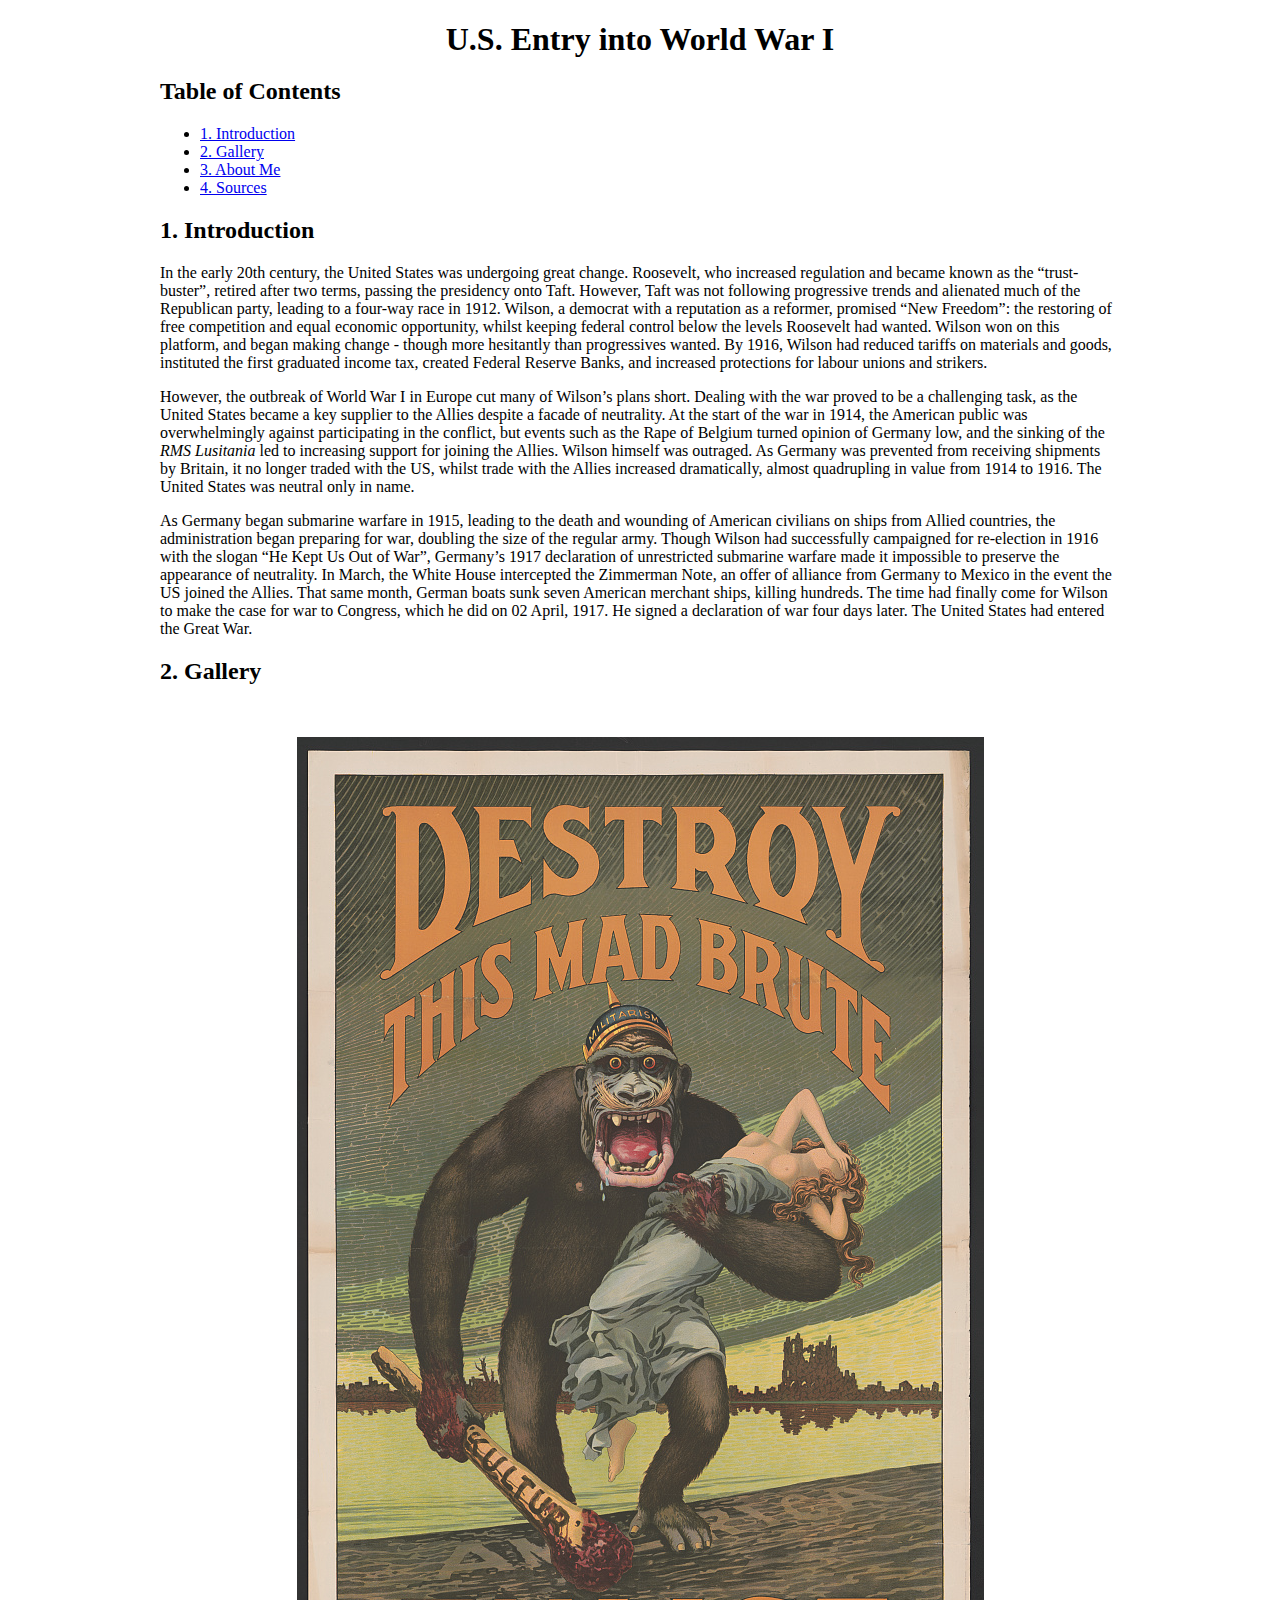
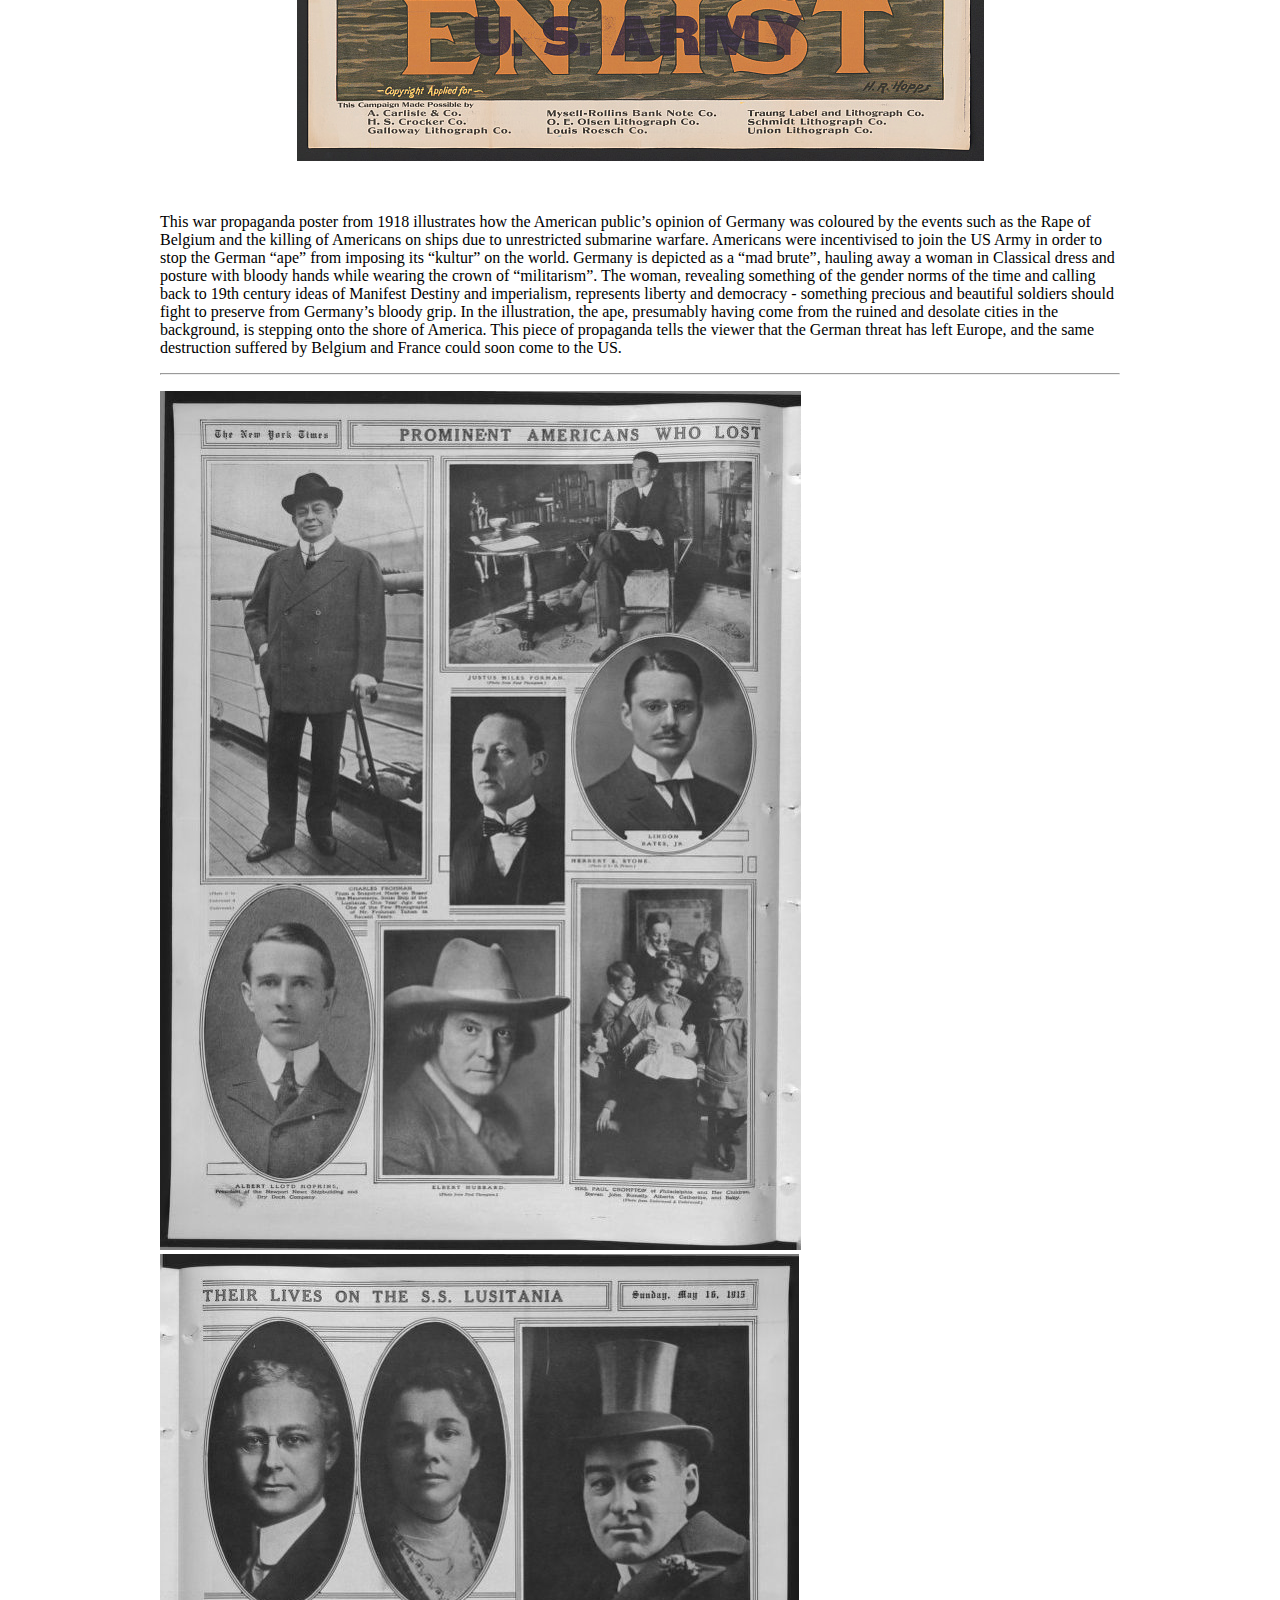
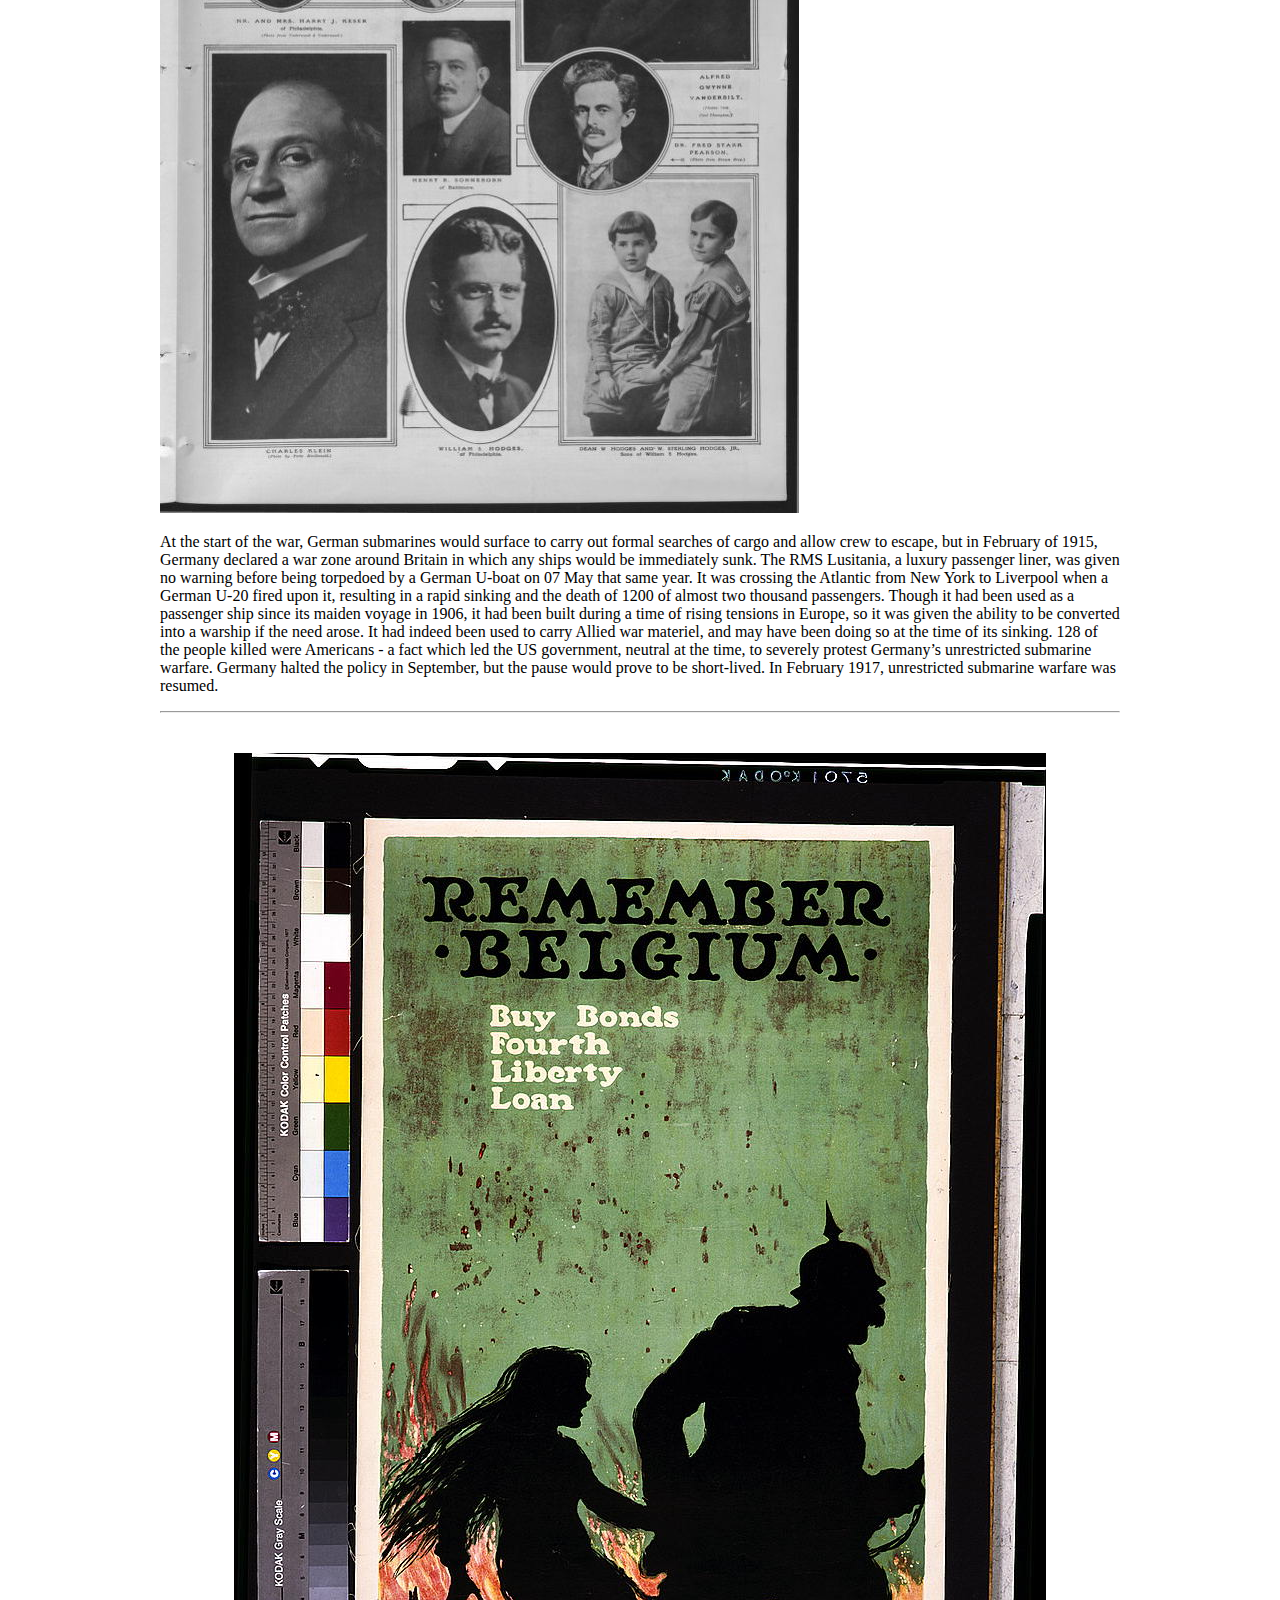
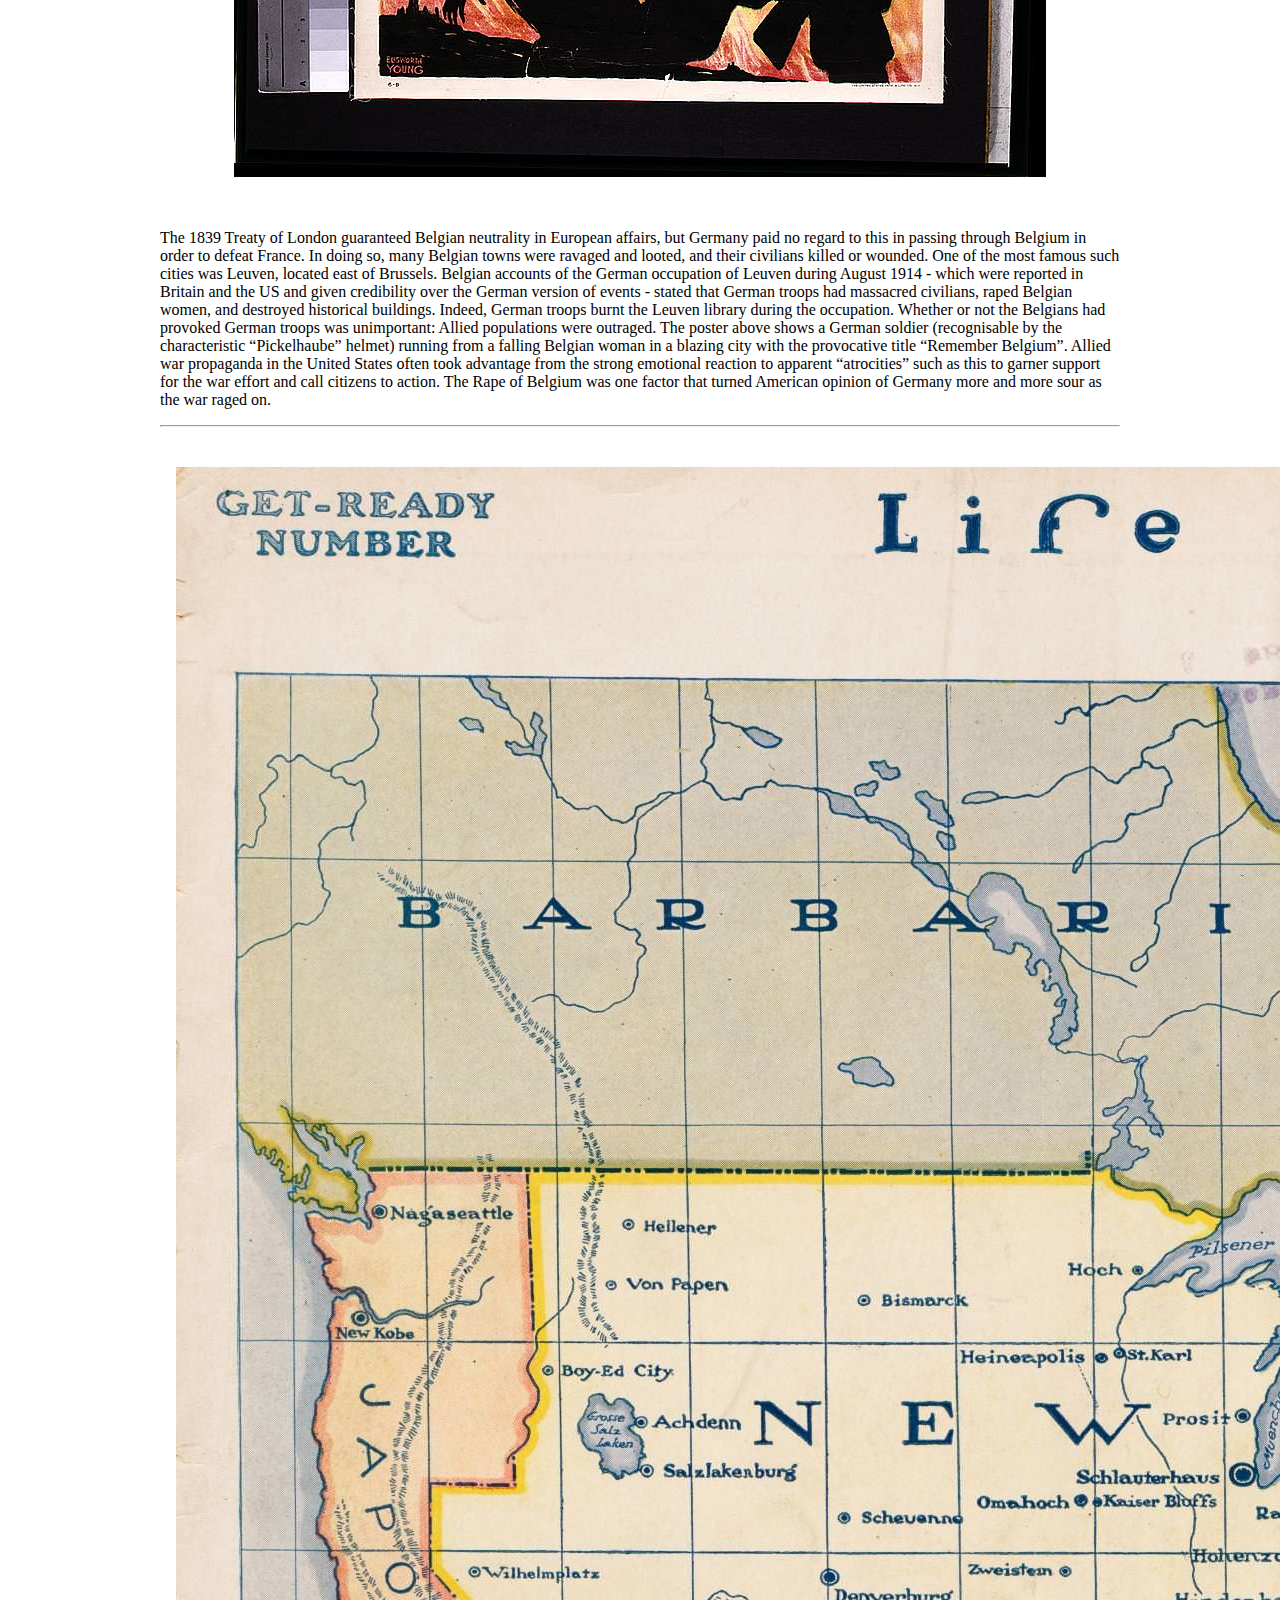
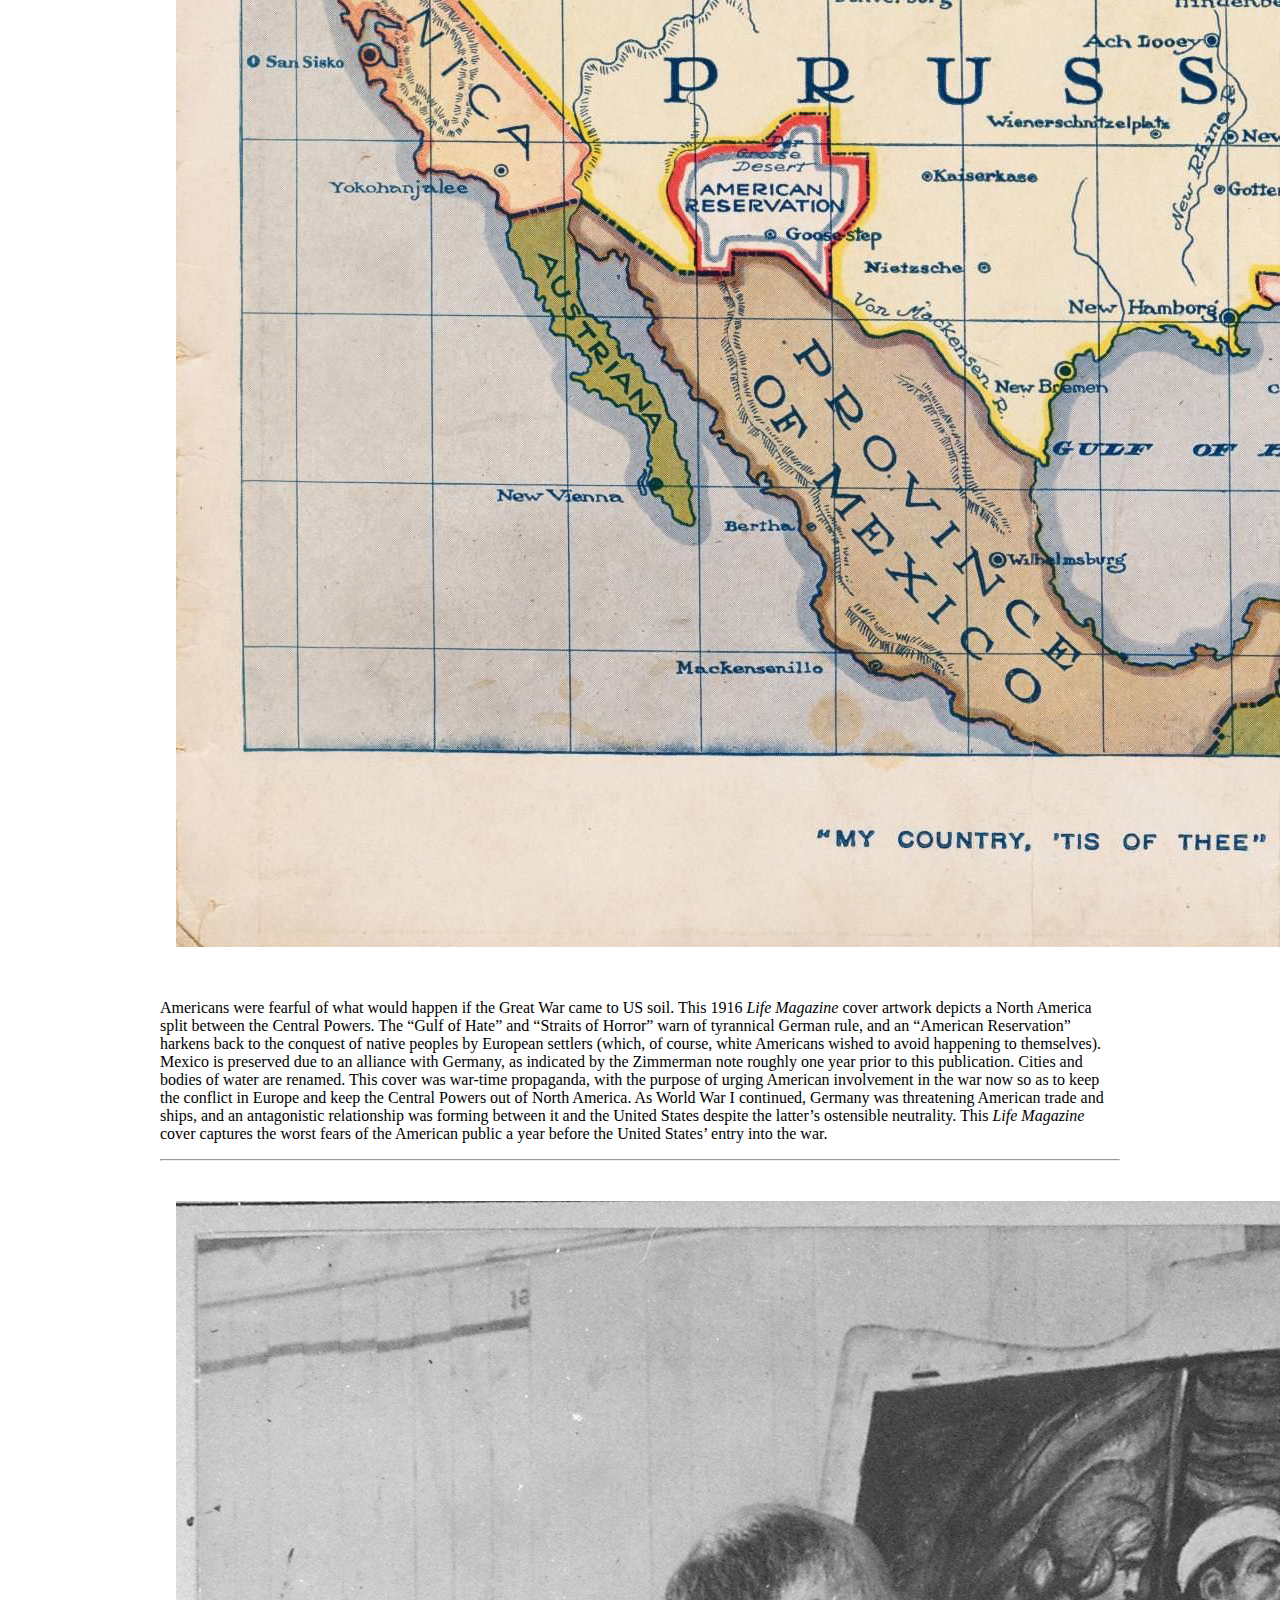
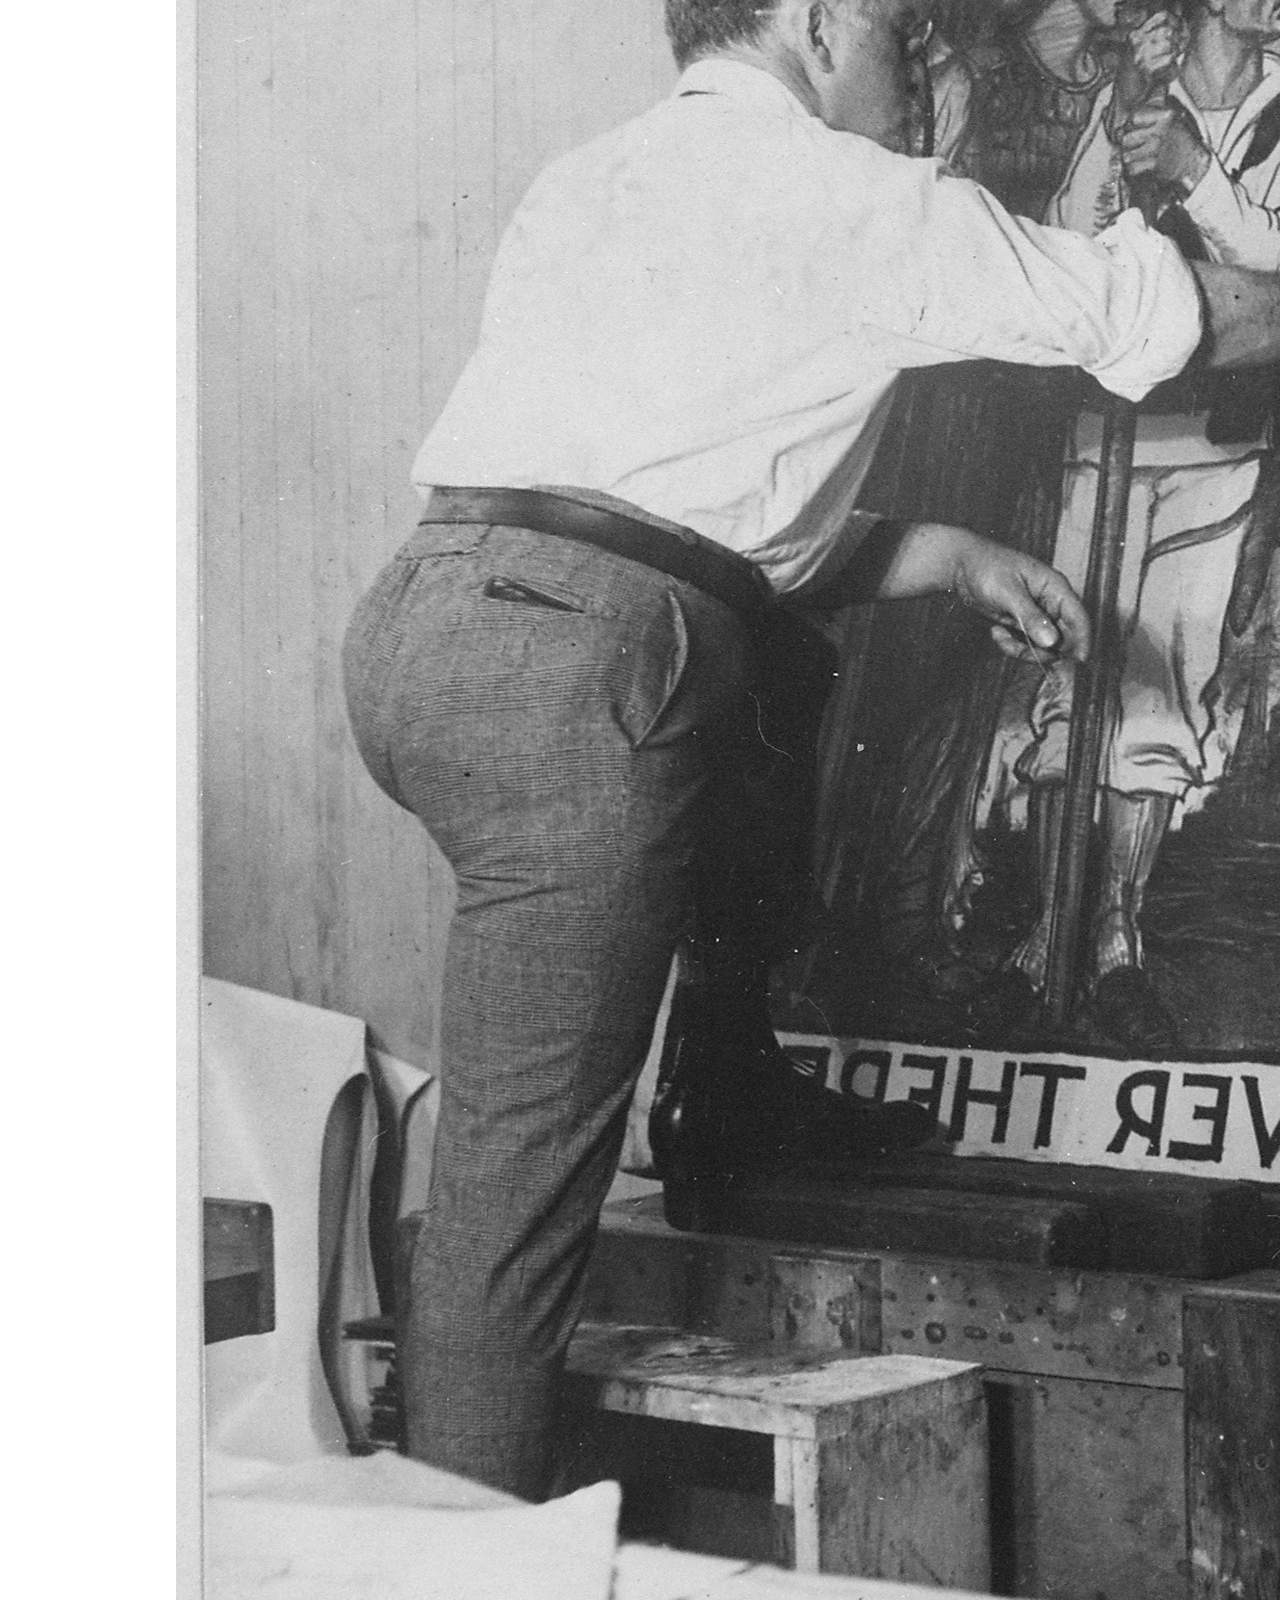
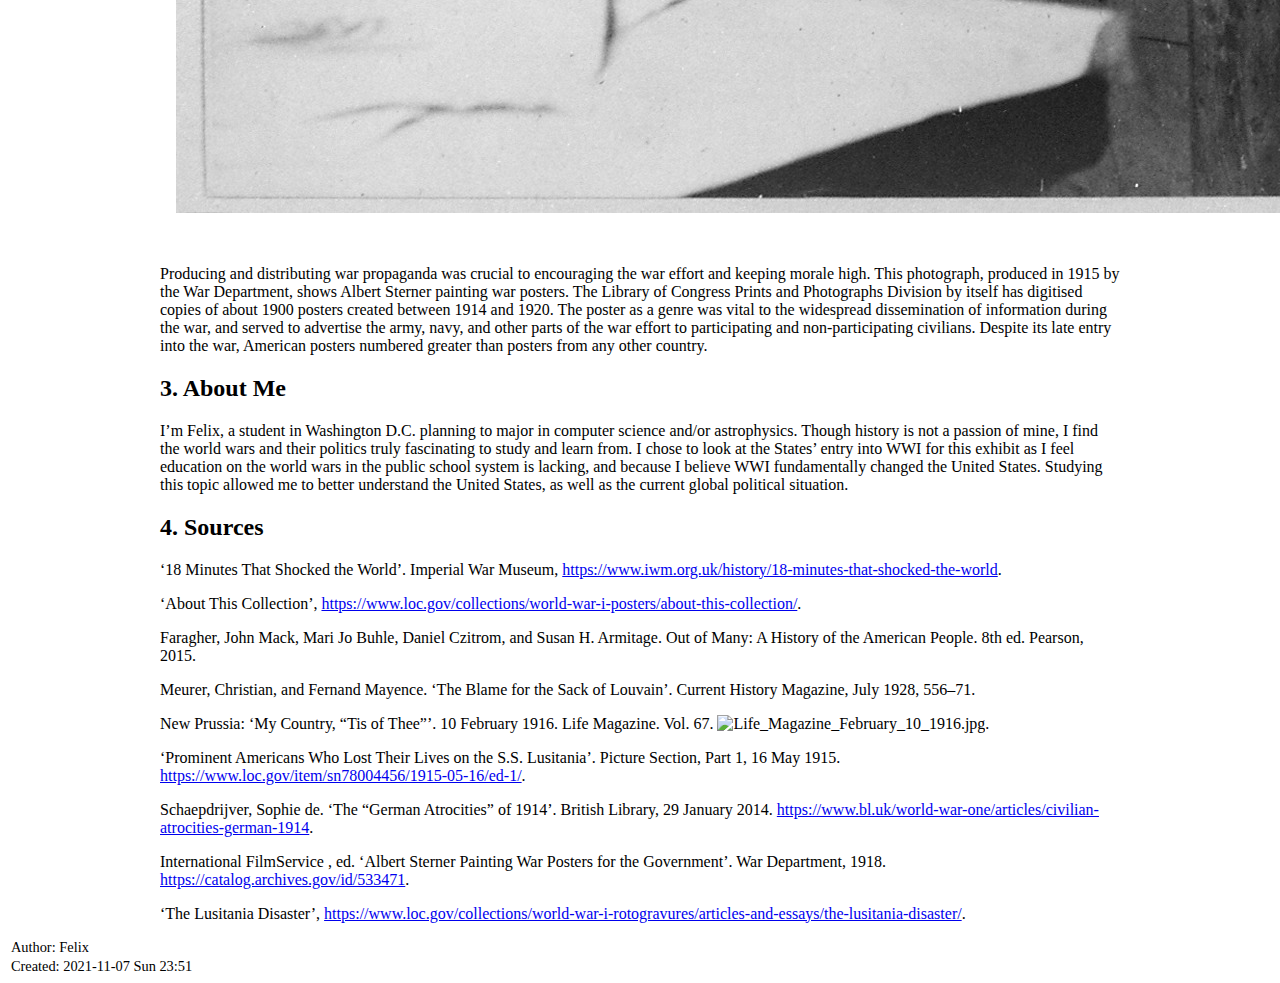
==== index.html @ b42f64ff "Add files via upload" ====
<?xml version="1.0" encoding="utf-8"?>
<!DOCTYPE html PUBLIC "-//W3C//DTD XHTML 1.0 Strict//EN"
"http://www.w3.org/TR/xhtml1/DTD/xhtml1-strict.dtd">
<html xmlns="http://www.w3.org/1999/xhtml" lang="en" xml:lang="en">
<head>
<!-- 2021-11-07 Sun 23:51 -->
<meta http-equiv="Content-Type" content="text/html;charset=utf-8" />
<meta name="viewport" content="width=device-width, initial-scale=1" />
<title>U.S. Entry into World War I</title>
<meta name="author" content="Felix" />
<meta name="generator" content="Org Mode" />
<style>
  #content { max-width: 60em; margin: auto; }
  .title  { text-align: center;
             margin-bottom: .2em; }
  .subtitle { text-align: center;
              font-size: medium;
              font-weight: bold;
              margin-top:0; }
  .todo   { font-family: monospace; color: red; }
  .done   { font-family: monospace; color: green; }
  .priority { font-family: monospace; color: orange; }
  .tag    { background-color: #eee; font-family: monospace;
            padding: 2px; font-size: 80%; font-weight: normal; }
  .timestamp { color: #bebebe; }
  .timestamp-kwd { color: #5f9ea0; }
  .org-right  { margin-left: auto; margin-right: 0px;  text-align: right; }
  .org-left   { margin-left: 0px;  margin-right: auto; text-align: left; }
  .org-center { margin-left: auto; margin-right: auto; text-align: center; }
  .underline { text-decoration: underline; }
  #postamble p, #preamble p { font-size: 90%; margin: .2em; }
  p.verse { margin-left: 3%; }
  pre {
    border: 1px solid #e6e6e6;
    border-radius: 3px;
    background-color: #f2f2f2;
    padding: 8pt;
    font-family: monospace;
    overflow: auto;
    margin: 1.2em;
  }
  pre.src {
    position: relative;
    overflow: auto;
  }
  pre.src:before {
    display: none;
    position: absolute;
    top: -8px;
    right: 12px;
    padding: 3px;
    color: #555;
    background-color: #f2f2f299;
  }
  pre.src:hover:before { display: inline; margin-top: 14px;}
  /* Languages per Org manual */
  pre.src-asymptote:before { content: 'Asymptote'; }
  pre.src-awk:before { content: 'Awk'; }
  pre.src-authinfo::before { content: 'Authinfo'; }
  pre.src-C:before { content: 'C'; }
  /* pre.src-C++ doesn't work in CSS */
  pre.src-clojure:before { content: 'Clojure'; }
  pre.src-css:before { content: 'CSS'; }
  pre.src-D:before { content: 'D'; }
  pre.src-ditaa:before { content: 'ditaa'; }
  pre.src-dot:before { content: 'Graphviz'; }
  pre.src-calc:before { content: 'Emacs Calc'; }
  pre.src-emacs-lisp:before { content: 'Emacs Lisp'; }
  pre.src-fortran:before { content: 'Fortran'; }
  pre.src-gnuplot:before { content: 'gnuplot'; }
  pre.src-haskell:before { content: 'Haskell'; }
  pre.src-hledger:before { content: 'hledger'; }
  pre.src-java:before { content: 'Java'; }
  pre.src-js:before { content: 'Javascript'; }
  pre.src-latex:before { content: 'LaTeX'; }
  pre.src-ledger:before { content: 'Ledger'; }
  pre.src-lisp:before { content: 'Lisp'; }
  pre.src-lilypond:before { content: 'Lilypond'; }
  pre.src-lua:before { content: 'Lua'; }
  pre.src-matlab:before { content: 'MATLAB'; }
  pre.src-mscgen:before { content: 'Mscgen'; }
  pre.src-ocaml:before { content: 'Objective Caml'; }
  pre.src-octave:before { content: 'Octave'; }
  pre.src-org:before { content: 'Org mode'; }
  pre.src-oz:before { content: 'OZ'; }
  pre.src-plantuml:before { content: 'Plantuml'; }
  pre.src-processing:before { content: 'Processing.js'; }
  pre.src-python:before { content: 'Python'; }
  pre.src-R:before { content: 'R'; }
  pre.src-ruby:before { content: 'Ruby'; }
  pre.src-sass:before { content: 'Sass'; }
  pre.src-scheme:before { content: 'Scheme'; }
  pre.src-screen:before { content: 'Gnu Screen'; }
  pre.src-sed:before { content: 'Sed'; }
  pre.src-sh:before { content: 'shell'; }
  pre.src-sql:before { content: 'SQL'; }
  pre.src-sqlite:before { content: 'SQLite'; }
  /* additional languages in org.el's org-babel-load-languages alist */
  pre.src-forth:before { content: 'Forth'; }
  pre.src-io:before { content: 'IO'; }
  pre.src-J:before { content: 'J'; }
  pre.src-makefile:before { content: 'Makefile'; }
  pre.src-maxima:before { content: 'Maxima'; }
  pre.src-perl:before { content: 'Perl'; }
  pre.src-picolisp:before { content: 'Pico Lisp'; }
  pre.src-scala:before { content: 'Scala'; }
  pre.src-shell:before { content: 'Shell Script'; }
  pre.src-ebnf2ps:before { content: 'ebfn2ps'; }
  /* additional language identifiers per "defun org-babel-execute"
       in ob-*.el */
  pre.src-cpp:before  { content: 'C++'; }
  pre.src-abc:before  { content: 'ABC'; }
  pre.src-coq:before  { content: 'Coq'; }
  pre.src-groovy:before  { content: 'Groovy'; }
  /* additional language identifiers from org-babel-shell-names in
     ob-shell.el: ob-shell is the only babel language using a lambda to put
     the execution function name together. */
  pre.src-bash:before  { content: 'bash'; }
  pre.src-csh:before  { content: 'csh'; }
  pre.src-ash:before  { content: 'ash'; }
  pre.src-dash:before  { content: 'dash'; }
  pre.src-ksh:before  { content: 'ksh'; }
  pre.src-mksh:before  { content: 'mksh'; }
  pre.src-posh:before  { content: 'posh'; }
  /* Additional Emacs modes also supported by the LaTeX listings package */
  pre.src-ada:before { content: 'Ada'; }
  pre.src-asm:before { content: 'Assembler'; }
  pre.src-caml:before { content: 'Caml'; }
  pre.src-delphi:before { content: 'Delphi'; }
  pre.src-html:before { content: 'HTML'; }
  pre.src-idl:before { content: 'IDL'; }
  pre.src-mercury:before { content: 'Mercury'; }
  pre.src-metapost:before { content: 'MetaPost'; }
  pre.src-modula-2:before { content: 'Modula-2'; }
  pre.src-pascal:before { content: 'Pascal'; }
  pre.src-ps:before { content: 'PostScript'; }
  pre.src-prolog:before { content: 'Prolog'; }
  pre.src-simula:before { content: 'Simula'; }
  pre.src-tcl:before { content: 'tcl'; }
  pre.src-tex:before { content: 'TeX'; }
  pre.src-plain-tex:before { content: 'Plain TeX'; }
  pre.src-verilog:before { content: 'Verilog'; }
  pre.src-vhdl:before { content: 'VHDL'; }
  pre.src-xml:before { content: 'XML'; }
  pre.src-nxml:before { content: 'XML'; }
  /* add a generic configuration mode; LaTeX export needs an additional
     (add-to-list 'org-latex-listings-langs '(conf " ")) in .emacs */
  pre.src-conf:before { content: 'Configuration File'; }

  table { border-collapse:collapse; }
  caption.t-above { caption-side: top; }
  caption.t-bottom { caption-side: bottom; }
  td, th { vertical-align:top;  }
  th.org-right  { text-align: center;  }
  th.org-left   { text-align: center;   }
  th.org-center { text-align: center; }
  td.org-right  { text-align: right;  }
  td.org-left   { text-align: left;   }
  td.org-center { text-align: center; }
  dt { font-weight: bold; }
  .footpara { display: inline; }
  .footdef  { margin-bottom: 1em; }
  .figure { padding: 1em; }
  .figure p { text-align: center; }
  .equation-container {
    display: table;
    text-align: center;
    width: 100%;
  }
  .equation {
    vertical-align: middle;
  }
  .equation-label {
    display: table-cell;
    text-align: right;
    vertical-align: middle;
  }
  .inlinetask {
    padding: 10px;
    border: 2px solid gray;
    margin: 10px;
    background: #ffffcc;
  }
  #org-div-home-and-up
   { text-align: right; font-size: 70%; white-space: nowrap; }
  textarea { overflow-x: auto; }
  .linenr { font-size: smaller }
  .code-highlighted { background-color: #ffff00; }
  .org-info-js_info-navigation { border-style: none; }
  #org-info-js_console-label
    { font-size: 10px; font-weight: bold; white-space: nowrap; }
  .org-info-js_search-highlight
    { background-color: #ffff00; color: #000000; font-weight: bold; }
  .org-svg { width: 90%; }
</style>
<link rel="stylesheet" type="text/css" href="https://fniessen.github.io/org-html-themes/src/readtheorg_theme/css/htmlize.css"/>
<link rel="stylesheet" type="text/css" href="https://fniessen.github.io/org-html-themes/src/readtheorg_theme/css/readtheorg.css"/>
<script src="https://ajax.googleapis.com/ajax/libs/jquery/2.1.3/jquery.min.js"></script>
<script src="https://maxcdn.bootstrapcdn.com/bootstrap/3.3.4/js/bootstrap.min.js"></script>
<script type="text/javascript" src="https://fniessen.github.io/org-html-themes/src/lib/js/jquery.stickytableheaders.min.js"></script>
<script type="text/javascript" src="https://fniessen.github.io/org-html-themes/src/readtheorg_theme/js/readtheorg.js"></script>
</head>
<body>
<div id="content" class="content">
<h1 class="title">U.S. Entry into World War I</h1>
<div id="table-of-contents" role="doc-toc">
<h2>Table of Contents</h2>
<div id="text-table-of-contents" role="doc-toc">
<ul>
<li><a href="#org2cdd98e">1. Introduction</a></li>
<li><a href="#orgb3d3ad8">2. Gallery</a></li>
<li><a href="#orgbcc1f6b">3. About Me</a></li>
<li><a href="#orga818cfb">4. Sources</a></li>
</ul>
</div>
</div>

<div id="outline-container-org2cdd98e" class="outline-2">
<h2 id="org2cdd98e"><span class="section-number-2">1.</span> Introduction</h2>
<div class="outline-text-2" id="text-1">
<p>
In the early 20th century, the United States was undergoing great change. Roosevelt, who increased regulation and became known as the &ldquo;trust-buster&rdquo;, retired after two terms, passing the presidency onto Taft. However, Taft was not following progressive trends and alienated much of the Republican party, leading to a four-way race in 1912. Wilson, a democrat with a reputation as a reformer, promised &ldquo;New Freedom&rdquo;: the restoring of free competition and equal economic opportunity, whilst keeping federal control below the levels Roosevelt had wanted. Wilson won on this platform, and began making change - though more hesitantly than progressives wanted. By 1916, Wilson had reduced tariffs on materials and goods, instituted the first graduated income tax, created Federal Reserve Banks, and increased protections for labour unions and strikers.
</p>

<p>
However, the outbreak of World War I in Europe cut many of Wilson&rsquo;s plans short. Dealing with the war proved to be a challenging task, as the United States became a key supplier to the Allies despite a facade of neutrality. At the start of the war in 1914, the American public was overwhelmingly against participating in the conflict, but events such as the Rape of Belgium turned opinion of Germany low, and the sinking of the <i>RMS Lusitania</i> led to increasing support for joining the Allies. Wilson himself was outraged. As Germany was prevented from receiving shipments by Britain, it no longer traded with the US, whilst trade with the Allies increased dramatically, almost quadrupling in value from 1914 to 1916. The United States was neutral only in name.
</p>

<p>
As Germany began submarine warfare in 1915, leading to the death and wounding of American civilians on ships from Allied countries, the administration began preparing for war, doubling the size of the regular army. Though Wilson had successfully campaigned for re-election in 1916 with the slogan &ldquo;He Kept Us Out of War&rdquo;, Germany&rsquo;s 1917 declaration of unrestricted submarine warfare made it impossible to preserve the appearance of neutrality. In March, the White House intercepted the Zimmerman Note, an offer of alliance from Germany to Mexico in the event the US joined the Allies. That same month, German boats sunk seven American merchant ships, killing hundreds. The time had finally come for Wilson to make the case for war to Congress, which he did on 02 April, 1917. He signed a declaration of war four days later. The United States had entered the Great War.
</p>
</div>
</div>

<div id="outline-container-orgb3d3ad8" class="outline-2">
<h2 id="orgb3d3ad8"><span class="section-number-2">2.</span> Gallery</h2>
<div class="outline-text-2" id="text-2">

<div id="org552b05c" class="figure">
<p><img src="./images/destroyBrute.jpg" alt="destroyBrute.jpg" />
</p>
</div>

<p>
This war propaganda poster from 1918 illustrates how the American public&rsquo;s opinion of Germany was coloured by the events such as the Rape of Belgium and the killing of Americans on ships due to unrestricted submarine warfare. Americans were incentivised to join the US Army in order to stop the German &ldquo;ape&rdquo; from imposing its &ldquo;kultur&rdquo; on the world. Germany is depicted as a &ldquo;mad brute&rdquo;, hauling away a woman in Classical dress and posture with bloody hands while wearing the crown of &ldquo;militarism&rdquo;. The woman, revealing something of the gender norms of the time and calling back to 19th century ideas of Manifest Destiny and imperialism, represents liberty and democracy - something precious and beautiful soldiers should fight to preserve from Germany&rsquo;s bloody grip. In the illustration, the ape, presumably having come from the ruined and desolate cities in the background, is stepping onto the shore of America. This piece of propaganda tells the viewer that the German threat has left Europe, and the same destruction suffered by Belgium and France could soon come to the US.
</p>

<hr />

<p>
<img src="./images/prominentAmericansWhoLost.jpg" alt="prominentAmericansWhoLost.jpg" /><img src="./images/pTheirLivesOnLusitania.jpg" alt="pTheirLivesOnLusitania.jpg" />
</p>

<p>
At the start of the war, German submarines would surface to carry out formal searches of cargo and allow crew to escape, but in February of 1915, Germany declared a war zone around Britain in which any ships would be immediately sunk. The RMS Lusitania, a luxury passenger liner, was given no warning before being torpedoed by a German U-boat on 07 May that same year. It was crossing the Atlantic from New York to Liverpool when a German U-20 fired upon it, resulting in a rapid sinking and the death of 1200 of almost two thousand passengers. Though it had been used as a passenger ship since its maiden voyage in 1906, it had been built during a time of rising tensions in Europe, so it was given the ability to be converted into a warship if the need arose. It had indeed been used to carry Allied war materiel, and may have been doing so at the time of its sinking.
128 of the people killed were Americans - a fact which led the US government, neutral at the time, to severely protest Germany&rsquo;s unrestricted submarine warfare. Germany halted the policy in September, but the pause would prove to be short-lived. In February 1917, unrestricted submarine warfare was resumed.
</p>

<hr />


<div id="org928dc04" class="figure">
<p><img src="./images/rememberBelgium.jpg" alt="rememberBelgium.jpg" />
</p>
</div>

<p>
The 1839 Treaty of London guaranteed Belgian neutrality in European affairs, but Germany paid no regard to this in passing through Belgium in order to defeat France. In doing so, many Belgian towns were ravaged and looted, and their civilians killed or wounded. One of the most famous such cities was Leuven, located east of Brussels. Belgian accounts of the German occupation of Leuven during August 1914 - which were reported in Britain and the US and given credibility over the German version of events - stated that German troops had massacred civilians, raped Belgian women, and destroyed historical buildings. Indeed, German troops burnt the Leuven library during the occupation.
Whether or not the Belgians had provoked German troops was unimportant: Allied populations were outraged. The poster above shows a German soldier (recognisable by the characteristic &ldquo;Pickelhaube&rdquo; helmet) running from a falling Belgian woman in a blazing city with the provocative title &ldquo;Remember Belgium&rdquo;. Allied war propaganda in the United States often took advantage from the strong emotional reaction to apparent &ldquo;atrocities&rdquo; such as this to garner support for the war effort and call citizens to action. The Rape of Belgium was one factor that turned American opinion of Germany more and more sour as the war raged on.
</p>

<hr />


<div id="orge1a1c8f" class="figure">
<p><img src="./images/lifePrussia.jpg" alt="lifePrussia.jpg" />
</p>
</div>

<p>
Americans were fearful of what would happen if the Great War came to US soil. This 1916 <i>Life Magazine</i> cover artwork depicts a North America split between the Central Powers. The &ldquo;Gulf of Hate&rdquo; and &ldquo;Straits of Horror&rdquo; warn of tyrannical German rule, and an &ldquo;American Reservation&rdquo; harkens back to the conquest of native peoples by European settlers (which, of course, white Americans wished to avoid happening to themselves). Mexico is preserved due to an alliance with Germany, as indicated by the Zimmerman note roughly one year prior to this publication. Cities and bodies of water are renamed.
This cover was war-time propaganda, with the purpose of urging American involvement in the war now so as to keep the conflict in Europe and keep the Central Powers out of North America. As World War I continued, Germany was threatening American trade and ships, and an antagonistic relationship was forming between it and the United States despite the latter&rsquo;s ostensible neutrality. This <i>Life Magazine</i> cover captures the worst fears of the American public a year before the United States&rsquo; entry into the war.
</p>

<hr />


<div id="org75e74be" class="figure">
<p><img src="./images/paintingPosters.jpg" alt="paintingPosters.jpg" />
</p>
</div>

<p>
Producing and distributing war propaganda was crucial to encouraging the war effort and keeping morale high. This photograph, produced in 1915 by the War Department, shows Albert Sterner painting war posters. The Library of Congress Prints and Photographs Division by itself has digitised copies of about 1900 posters created between 1914 and 1920. The poster as a genre was vital to the widespread dissemination of information during the war, and served to advertise the army, navy, and other parts of the war effort to participating and non-participating civilians. Despite its late entry into the war, American posters numbered greater than posters from any other country.
</p>
</div>
</div>

<div id="outline-container-orgbcc1f6b" class="outline-2">
<h2 id="orgbcc1f6b"><span class="section-number-2">3.</span> About Me</h2>
<div class="outline-text-2" id="text-3">
<p>
I&rsquo;m Felix, a student in Washington D.C. planning to major in computer science and/or astrophysics. Though history is not a passion of mine, I find the world wars and their politics truly fascinating to study and learn from. I chose to look at the States&rsquo; entry into WWI for this exhibit as I feel education on the world wars in the public school system is lacking, and because I believe WWI fundamentally changed the United States. Studying this topic allowed me to better understand the United States, as well as the current global political situation.
</p>
</div>
</div>

<div id="outline-container-orga818cfb" class="outline-2">
<h2 id="orga818cfb"><span class="section-number-2">4.</span> Sources</h2>
<div class="outline-text-2" id="text-4">
<p>
‘18 Minutes That Shocked the World’. Imperial War Museum, <a href="https://www.iwm.org.uk/history/18-minutes-that-shocked-the-world">https://www.iwm.org.uk/history/18-minutes-that-shocked-the-world</a>.
</p>

<p>
‘About This Collection’, <a href="https://www.loc.gov/collections/world-war-i-posters/about-this-collection/">https://www.loc.gov/collections/world-war-i-posters/about-this-collection/</a>.
</p>

<p>
Faragher, John Mack, Mari Jo Buhle, Daniel Czitrom, and Susan H. Armitage. Out of Many: A History of the American People. 8th ed. Pearson, 2015.
</p>

<p>
Meurer, Christian, and Fernand Mayence. ‘The Blame for the Sack of Louvain’. Current History Magazine, July 1928, 556–71.
</p>

<p>
New Prussia: ‘My Country, “Tis of Thee”’. 10 February 1916. Life Magazine. Vol. 67. <img src="https://upload.wikimedia.org/wikipedia/commons/5/5c/Life_Magazine_February_10_1916.jpg" alt="Life_Magazine_February_10_1916.jpg" />.
</p>

<p>
‘Prominent Americans Who Lost Their Lives on the S.S. Lusitania’. Picture Section, Part 1, 16 May 1915. <a href="https://www.loc.gov/item/sn78004456/1915-05-16/ed-1/">https://www.loc.gov/item/sn78004456/1915-05-16/ed-1/</a>.
</p>

<p>
Schaepdrijver, Sophie de. ‘The “German Atrocities” of 1914’. British Library, 29 January 2014. <a href="https://www.bl.uk/world-war-one/articles/civilian-atrocities-german-1914">https://www.bl.uk/world-war-one/articles/civilian-atrocities-german-1914</a>.
</p>

<p>
International FilmService , ed. ‘Albert Sterner Painting War Posters for the Government’. War Department, 1918. <a href="https://catalog.archives.gov/id/533471">https://catalog.archives.gov/id/533471</a>.
</p>

<p>
‘The Lusitania Disaster’, <a href="https://www.loc.gov/collections/world-war-i-rotogravures/articles-and-essays/the-lusitania-disaster/">https://www.loc.gov/collections/world-war-i-rotogravures/articles-and-essays/the-lusitania-disaster/</a>.
</p>
</div>
</div>
</div>
<div id="postamble" class="status">
<p class="author">Author: Felix</p>
<p class="date">Created: 2021-11-07 Sun 23:51</p>
</div>
</body>
</html>
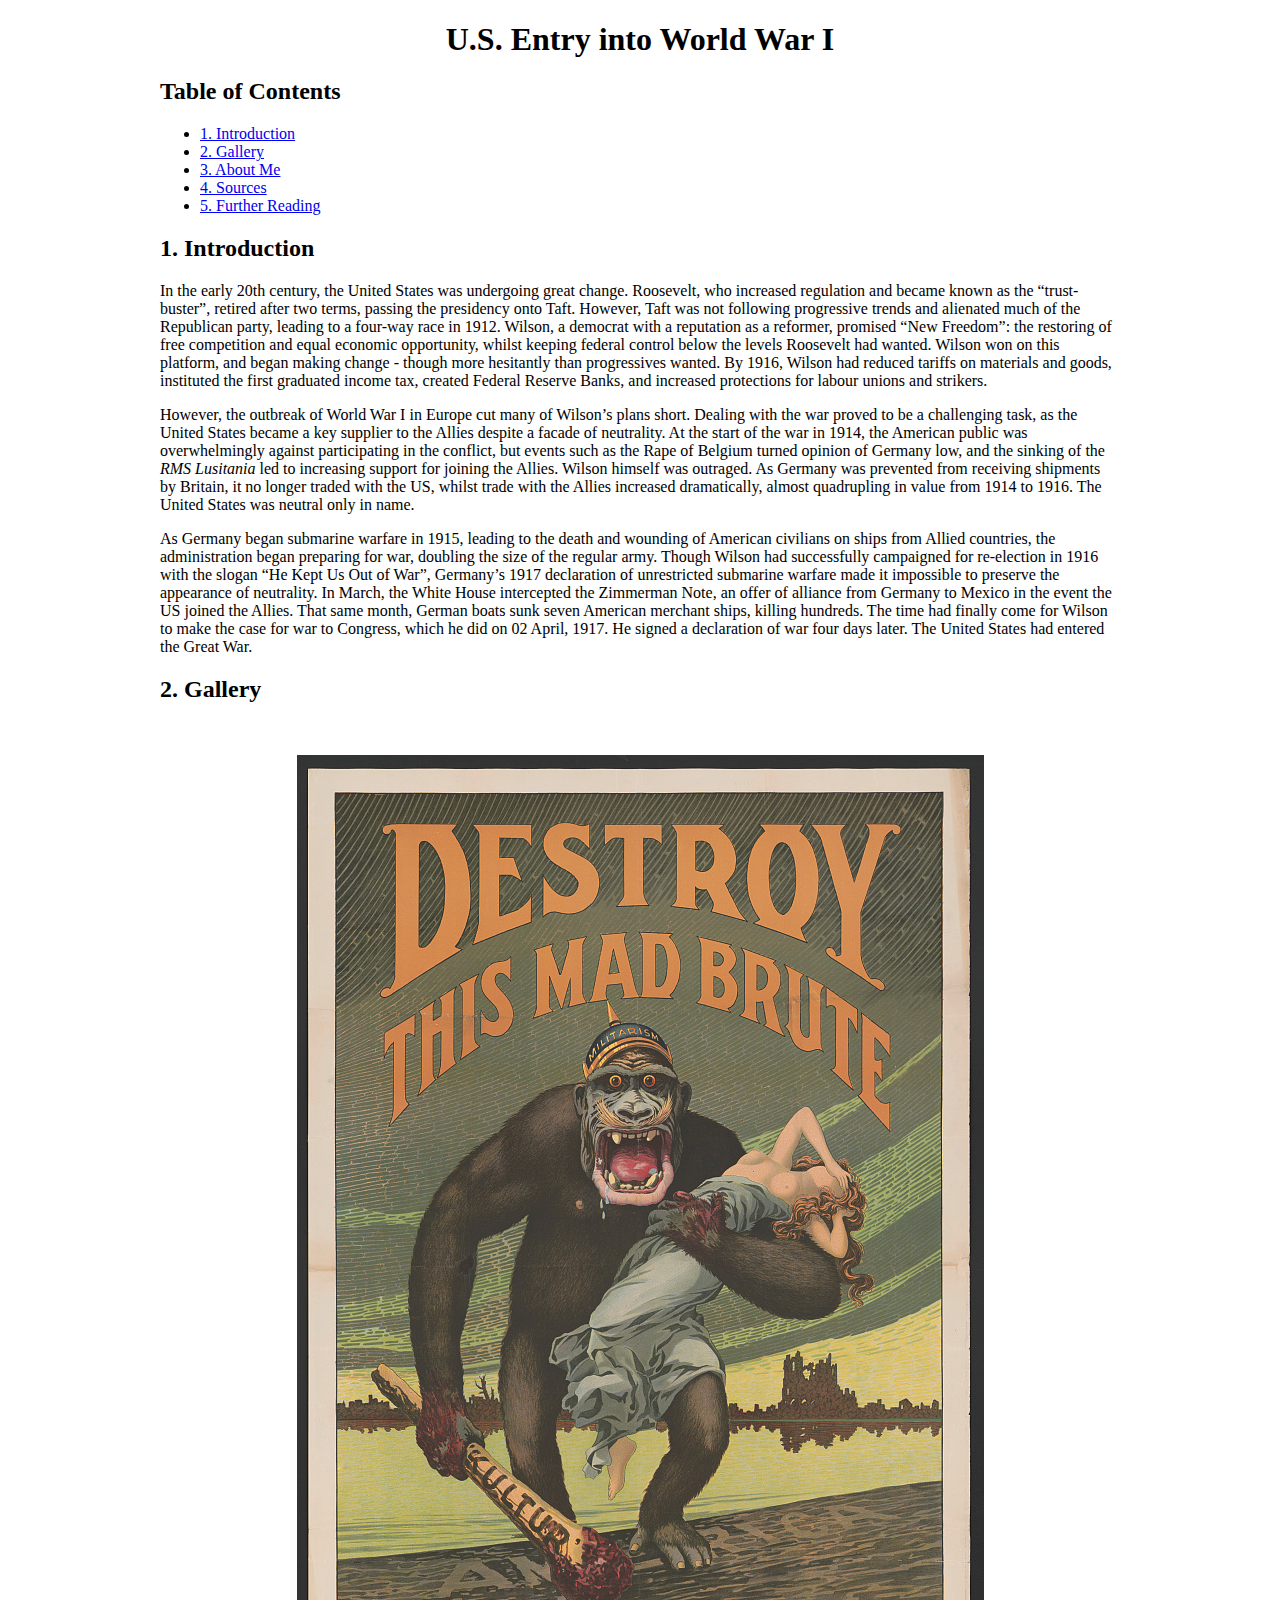
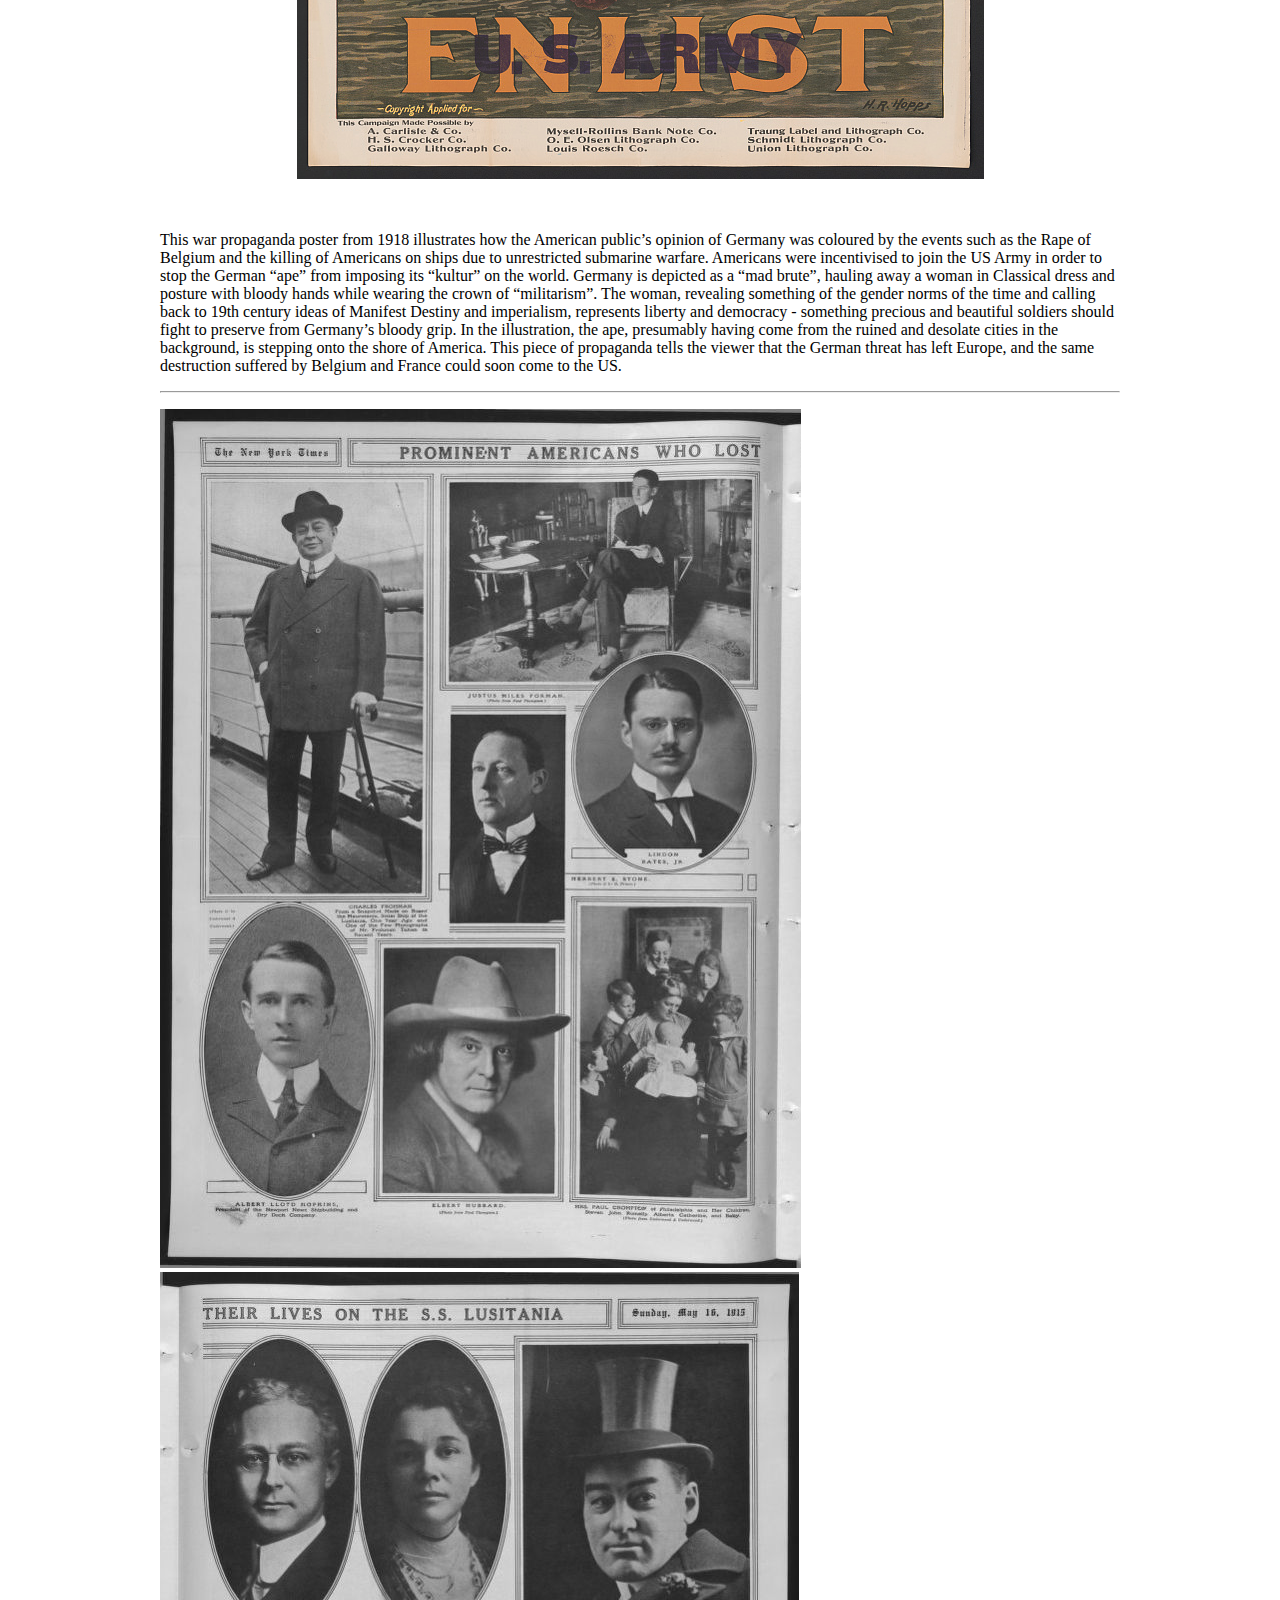
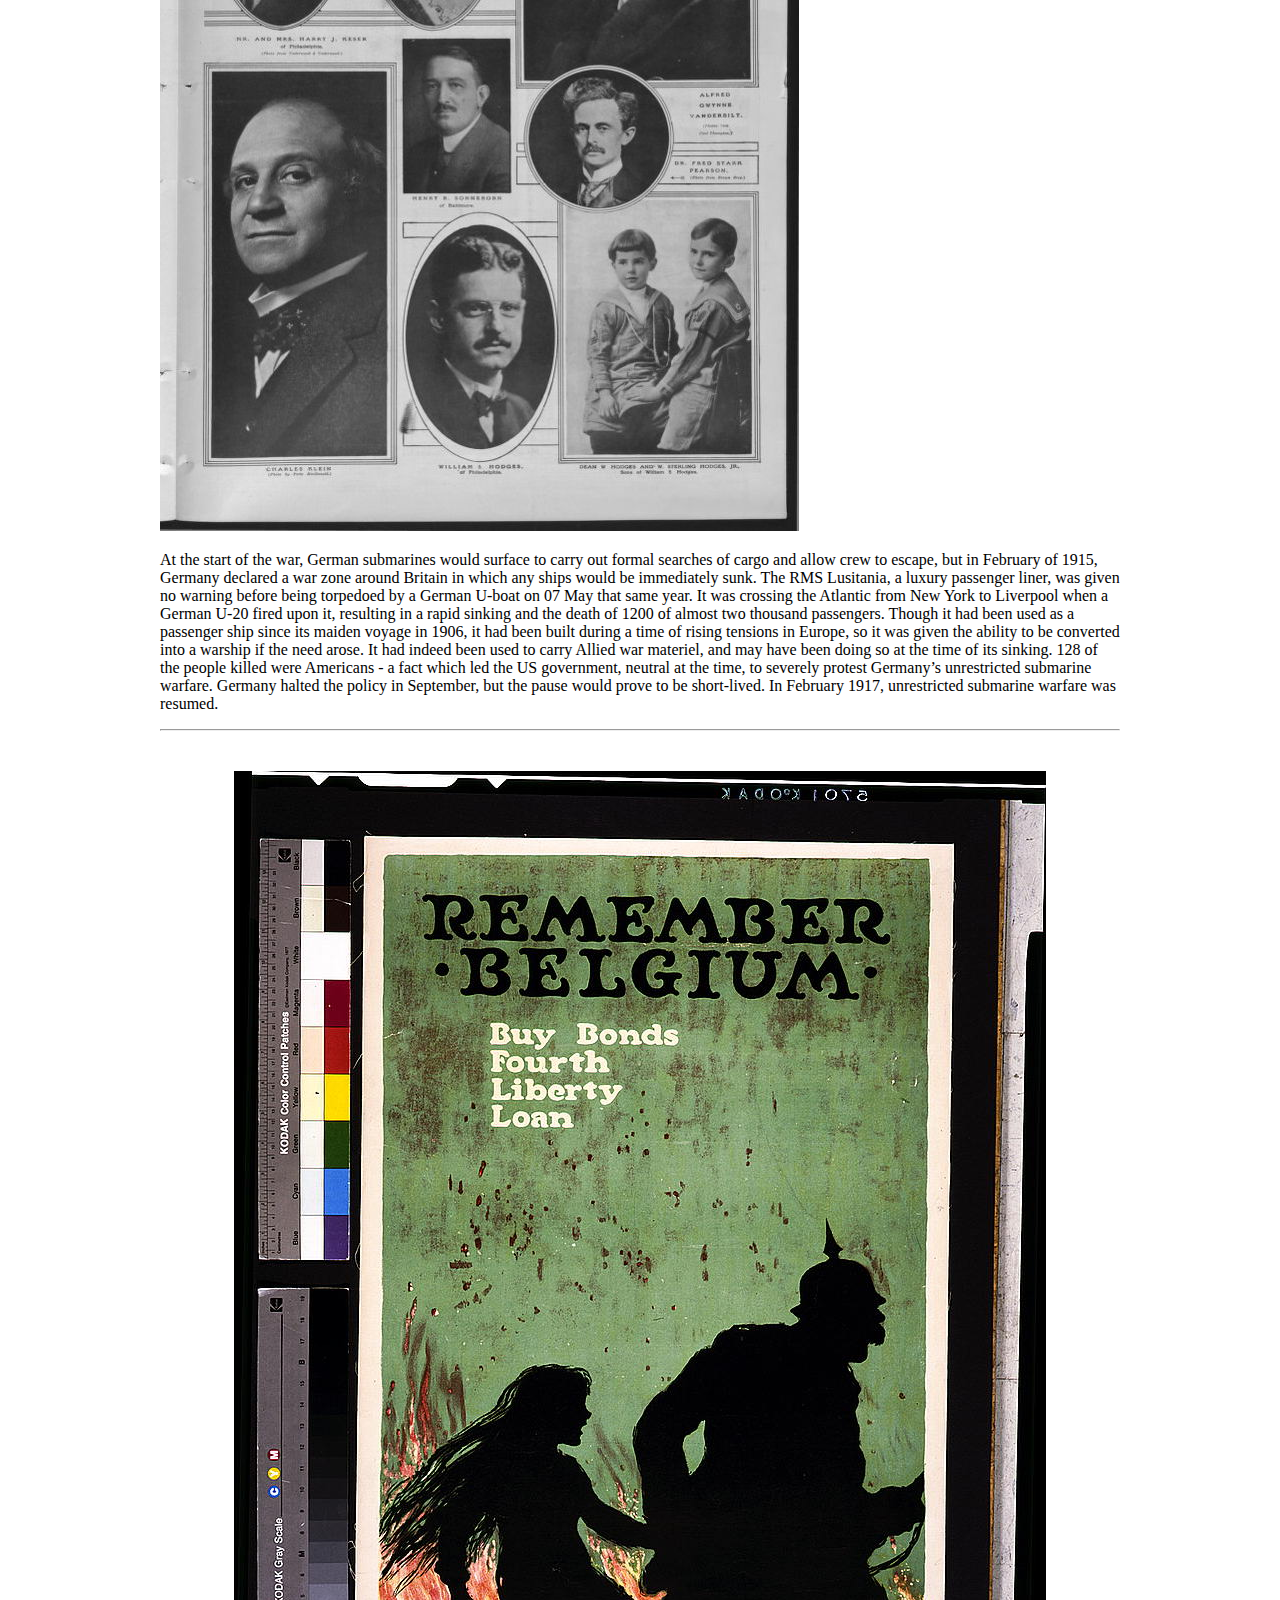
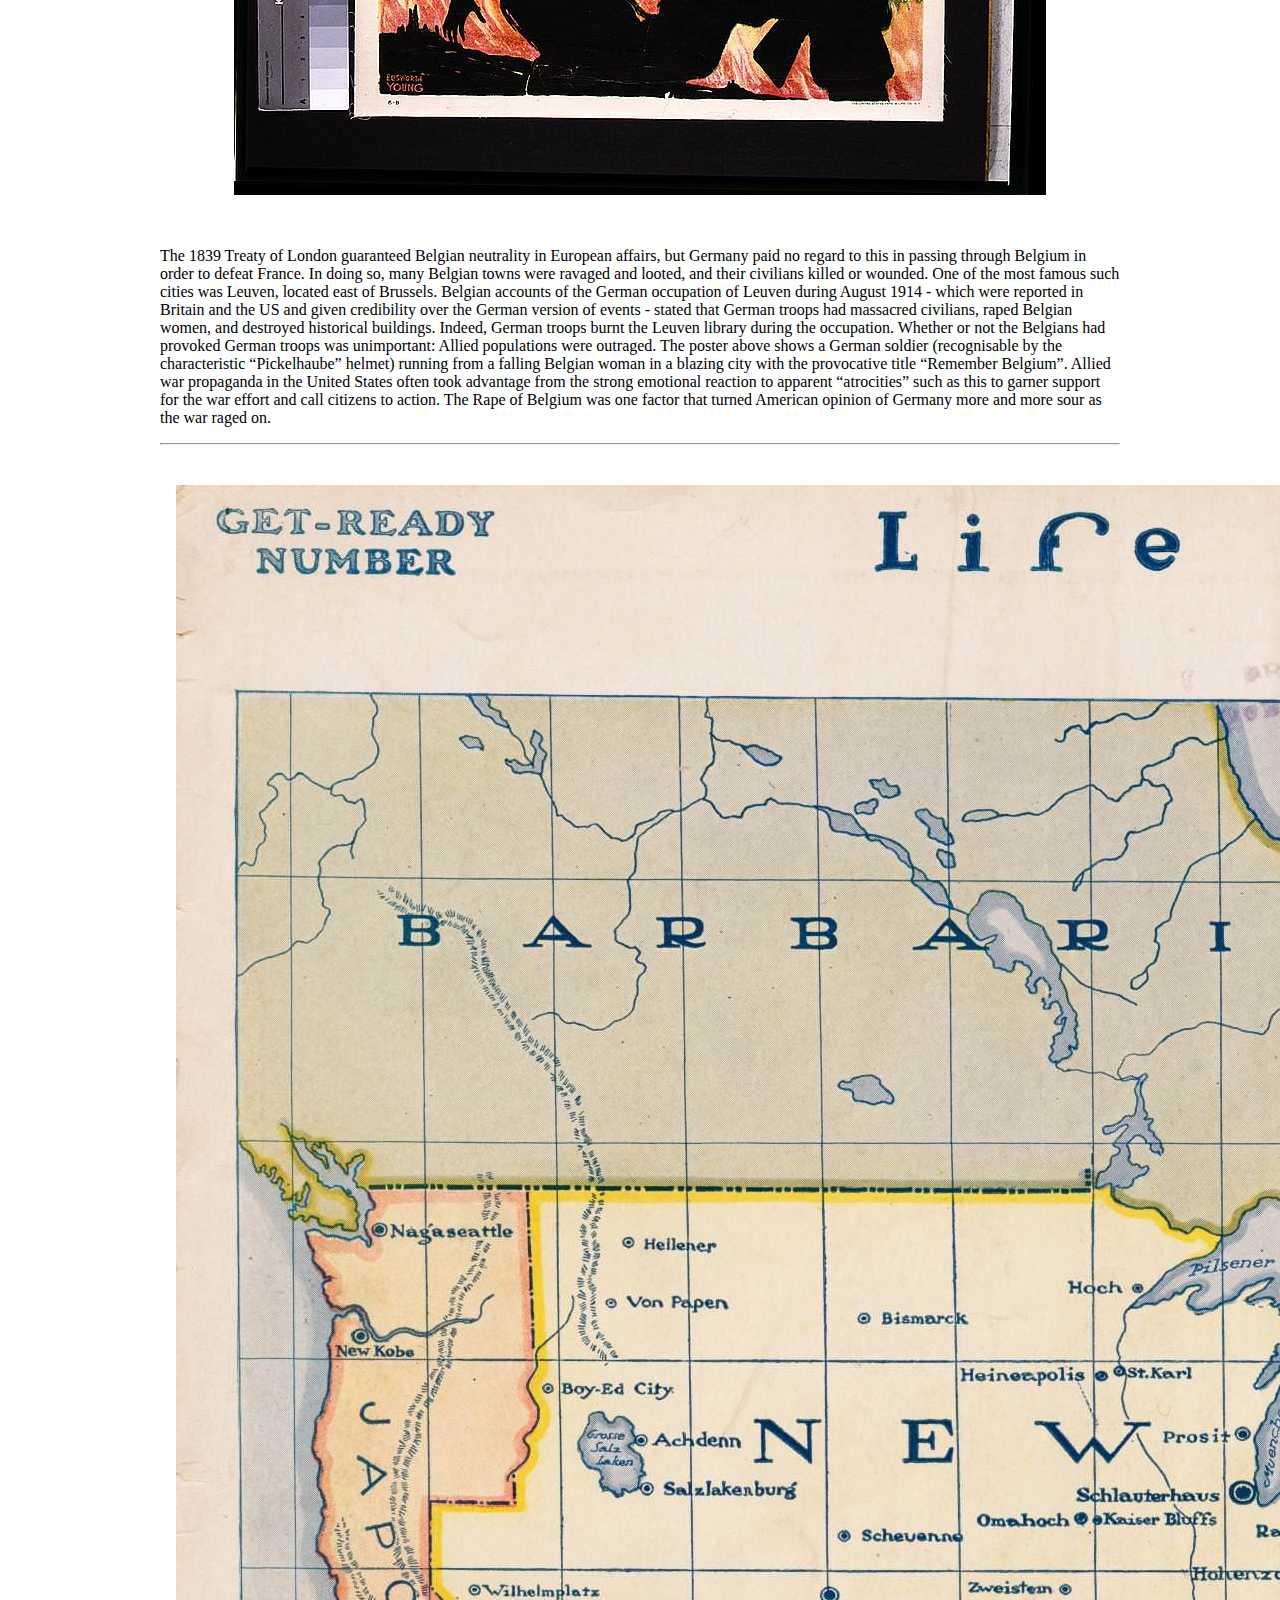
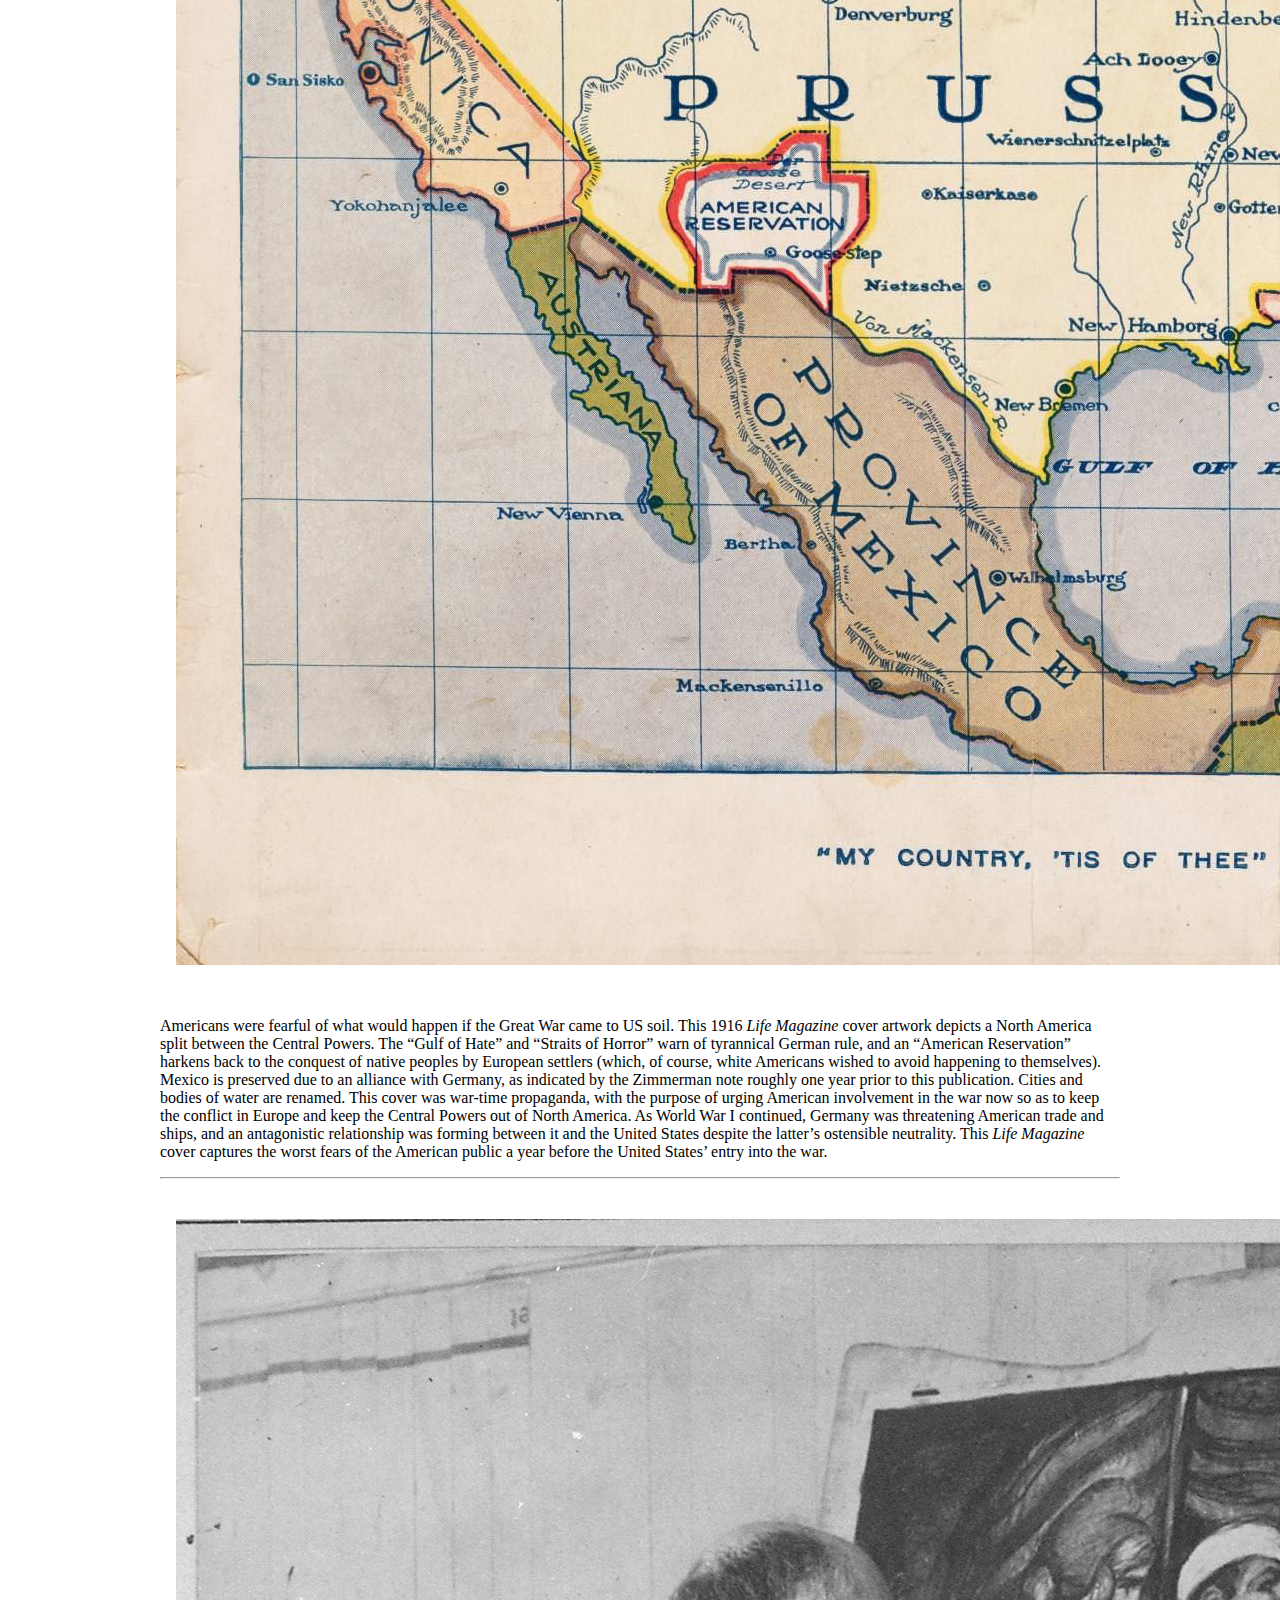
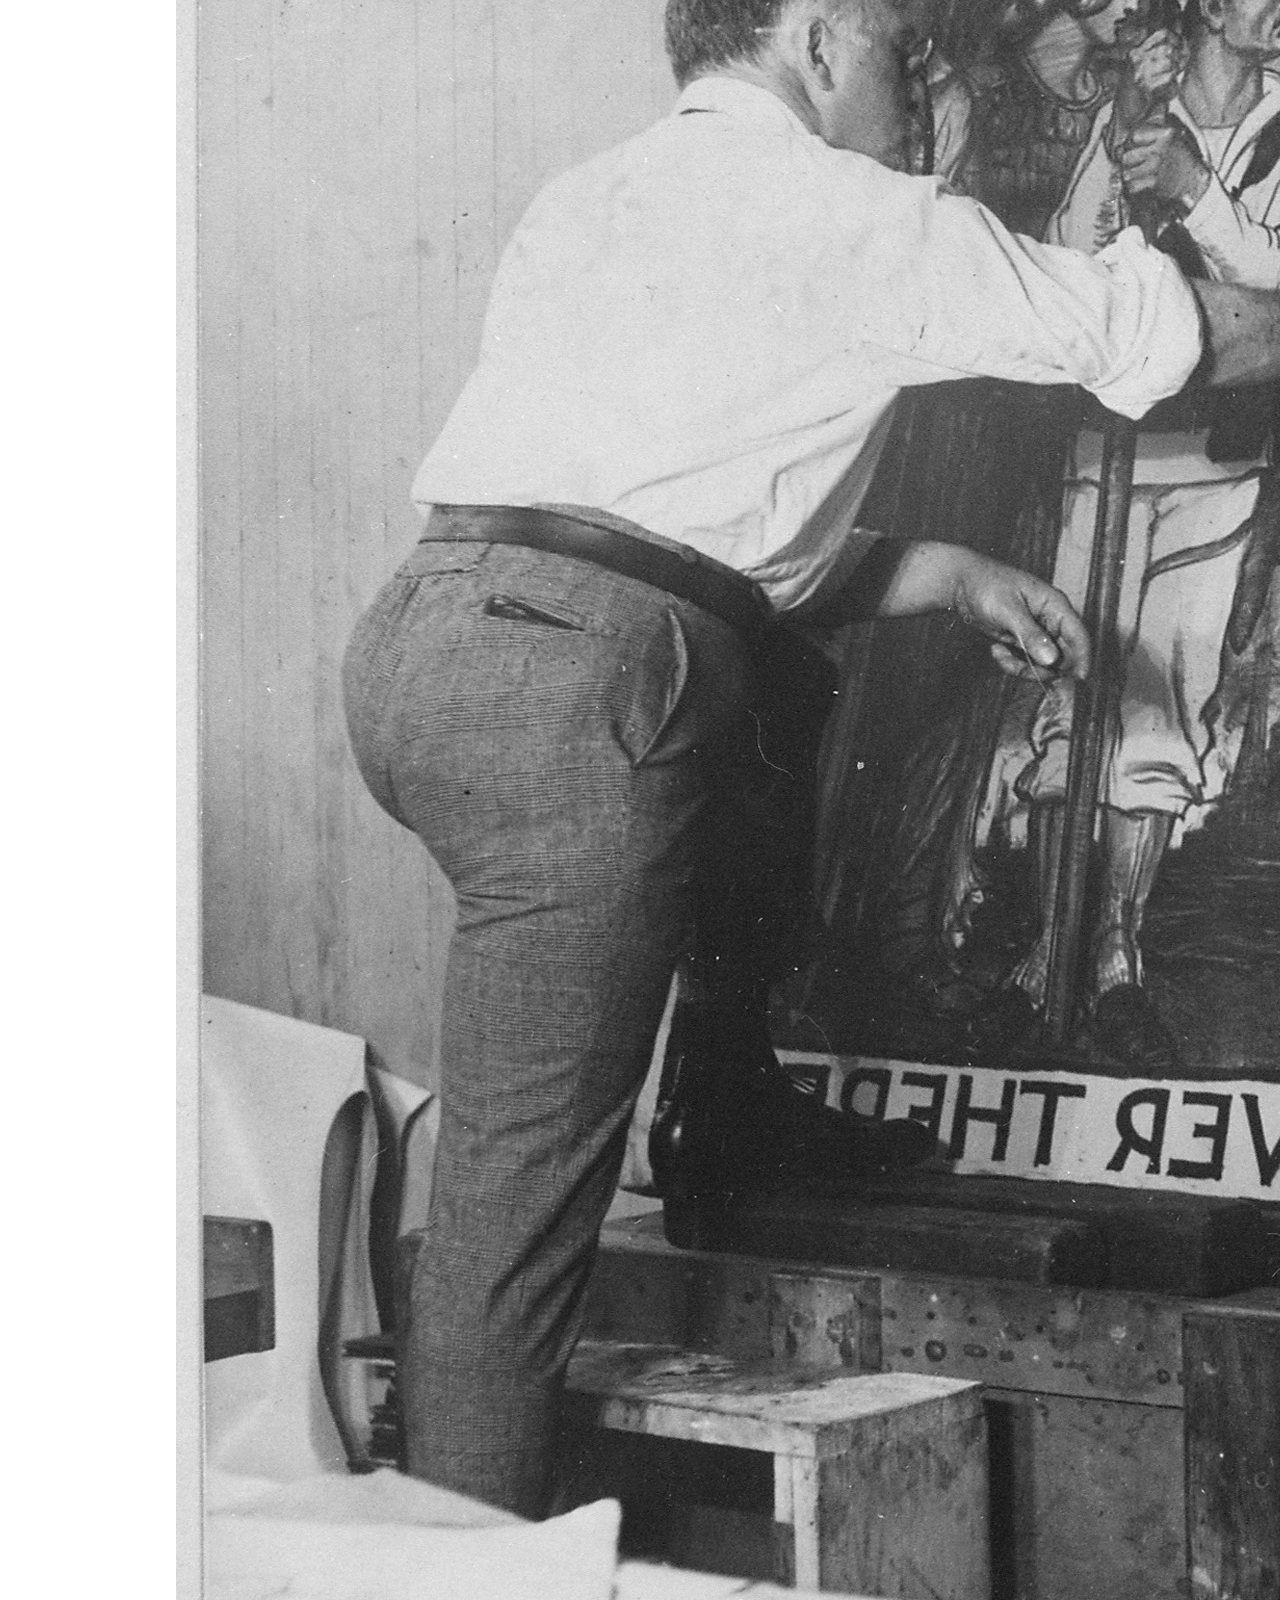
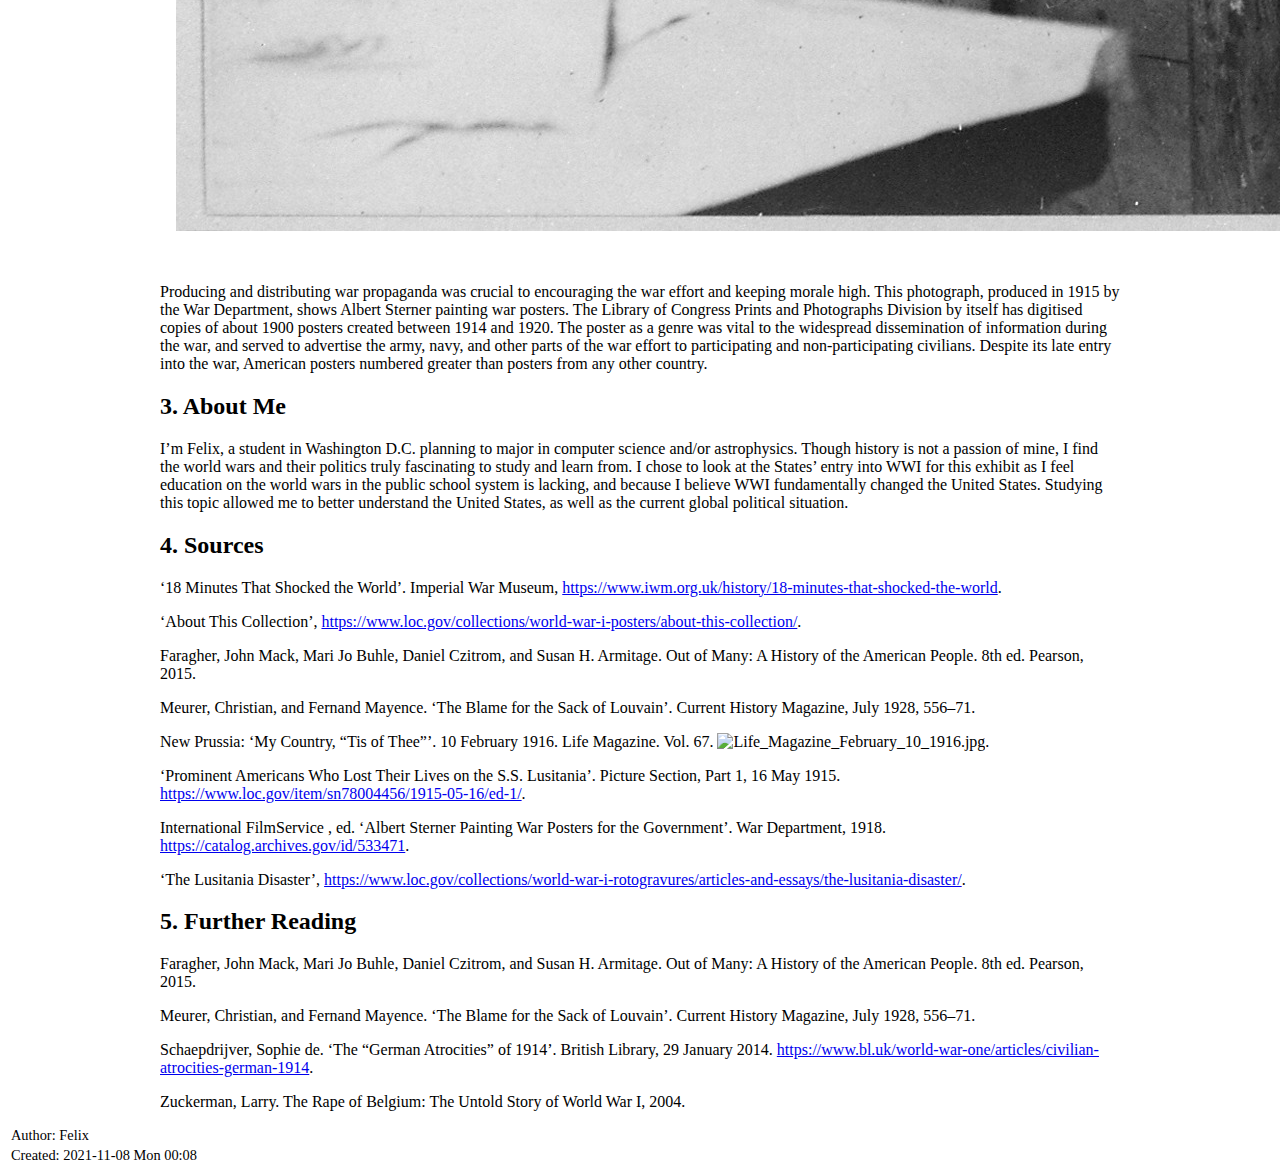
==== commit 7ac1ad6d: "Add files via upload" ====
--- a/index.html
+++ b/index.html
@@ -3,7 +3,7 @@
 "http://www.w3.org/TR/xhtml1/DTD/xhtml1-strict.dtd">
 <html xmlns="http://www.w3.org/1999/xhtml" lang="en" xml:lang="en">
 <head>
-<!-- 2021-11-07 Sun 23:51 -->
+<!-- 2021-11-08 Mon 00:08 -->
 <meta http-equiv="Content-Type" content="text/html;charset=utf-8" />
 <meta name="viewport" content="width=device-width, initial-scale=1" />
 <title>U.S. Entry into World War I</title>
@@ -207,16 +207,17 @@
 <h2>Table of Contents</h2>
 <div id="text-table-of-contents" role="doc-toc">
 <ul>
-<li><a href="#org2cdd98e">1. Introduction</a></li>
-<li><a href="#orgb3d3ad8">2. Gallery</a></li>
-<li><a href="#orgbcc1f6b">3. About Me</a></li>
-<li><a href="#orga818cfb">4. Sources</a></li>
+<li><a href="#org0e80322">1. Introduction</a></li>
+<li><a href="#org5272f05">2. Gallery</a></li>
+<li><a href="#org0d3c154">3. About Me</a></li>
+<li><a href="#orge9e938b">4. Sources</a></li>
+<li><a href="#org73ad1e0">5. Further Reading</a></li>
 </ul>
 </div>
 </div>
 
-<div id="outline-container-org2cdd98e" class="outline-2">
-<h2 id="org2cdd98e"><span class="section-number-2">1.</span> Introduction</h2>
+<div id="outline-container-org0e80322" class="outline-2">
+<h2 id="org0e80322"><span class="section-number-2">1.</span> Introduction</h2>
 <div class="outline-text-2" id="text-1">
 <p>
 In the early 20th century, the United States was undergoing great change. Roosevelt, who increased regulation and became known as the &ldquo;trust-buster&rdquo;, retired after two terms, passing the presidency onto Taft. However, Taft was not following progressive trends and alienated much of the Republican party, leading to a four-way race in 1912. Wilson, a democrat with a reputation as a reformer, promised &ldquo;New Freedom&rdquo;: the restoring of free competition and equal economic opportunity, whilst keeping federal control below the levels Roosevelt had wanted. Wilson won on this platform, and began making change - though more hesitantly than progressives wanted. By 1916, Wilson had reduced tariffs on materials and goods, instituted the first graduated income tax, created Federal Reserve Banks, and increased protections for labour unions and strikers.
@@ -232,11 +233,11 @@
 </div>
 </div>
 
-<div id="outline-container-orgb3d3ad8" class="outline-2">
-<h2 id="orgb3d3ad8"><span class="section-number-2">2.</span> Gallery</h2>
+<div id="outline-container-org5272f05" class="outline-2">
+<h2 id="org5272f05"><span class="section-number-2">2.</span> Gallery</h2>
 <div class="outline-text-2" id="text-2">
 
-<div id="org552b05c" class="figure">
+<div id="orgdb18a63" class="figure">
 <p><img src="./images/destroyBrute.jpg" alt="destroyBrute.jpg" />
 </p>
 </div>
@@ -259,7 +260,7 @@
 <hr />
 
 
-<div id="org928dc04" class="figure">
+<div id="org2d9901e" class="figure">
 <p><img src="./images/rememberBelgium.jpg" alt="rememberBelgium.jpg" />
 </p>
 </div>
@@ -272,7 +273,7 @@
 <hr />
 
 
-<div id="orge1a1c8f" class="figure">
+<div id="org93f6a0c" class="figure">
 <p><img src="./images/lifePrussia.jpg" alt="lifePrussia.jpg" />
 </p>
 </div>
@@ -285,7 +286,7 @@
 <hr />
 
 
-<div id="org75e74be" class="figure">
+<div id="orga4dbf8f" class="figure">
 <p><img src="./images/paintingPosters.jpg" alt="paintingPosters.jpg" />
 </p>
 </div>
@@ -296,8 +297,8 @@
 </div>
 </div>
 
-<div id="outline-container-orgbcc1f6b" class="outline-2">
-<h2 id="orgbcc1f6b"><span class="section-number-2">3.</span> About Me</h2>
+<div id="outline-container-org0d3c154" class="outline-2">
+<h2 id="org0d3c154"><span class="section-number-2">3.</span> About Me</h2>
 <div class="outline-text-2" id="text-3">
 <p>
 I&rsquo;m Felix, a student in Washington D.C. planning to major in computer science and/or astrophysics. Though history is not a passion of mine, I find the world wars and their politics truly fascinating to study and learn from. I chose to look at the States&rsquo; entry into WWI for this exhibit as I feel education on the world wars in the public school system is lacking, and because I believe WWI fundamentally changed the United States. Studying this topic allowed me to better understand the United States, as well as the current global political situation.
@@ -305,8 +306,8 @@
 </div>
 </div>
 
-<div id="outline-container-orga818cfb" class="outline-2">
-<h2 id="orga818cfb"><span class="section-number-2">4.</span> Sources</h2>
+<div id="outline-container-orge9e938b" class="outline-2">
+<h2 id="orge9e938b"><span class="section-number-2">4.</span> Sources</h2>
 <div class="outline-text-2" id="text-4">
 <p>
 ‘18 Minutes That Shocked the World’. Imperial War Museum, <a href="https://www.iwm.org.uk/history/18-minutes-that-shocked-the-world">https://www.iwm.org.uk/history/18-minutes-that-shocked-the-world</a>.
@@ -333,22 +334,39 @@
 </p>
 
 <p>
+International FilmService , ed. ‘Albert Sterner Painting War Posters for the Government’. War Department, 1918. <a href="https://catalog.archives.gov/id/533471">https://catalog.archives.gov/id/533471</a>.
+</p>
+
+<p>
+‘The Lusitania Disaster’, <a href="https://www.loc.gov/collections/world-war-i-rotogravures/articles-and-essays/the-lusitania-disaster/">https://www.loc.gov/collections/world-war-i-rotogravures/articles-and-essays/the-lusitania-disaster/</a>.
+</p>
+</div>
+</div>
+
+<div id="outline-container-org73ad1e0" class="outline-2">
+<h2 id="org73ad1e0"><span class="section-number-2">5.</span> Further Reading</h2>
+<div class="outline-text-2" id="text-5">
+<p>
+Faragher, John Mack, Mari Jo Buhle, Daniel Czitrom, and Susan H. Armitage. Out of Many: A History of the American People. 8th ed. Pearson, 2015.
+</p>
+
+<p>
+Meurer, Christian, and Fernand Mayence. ‘The Blame for the Sack of Louvain’. Current History Magazine, July 1928, 556–71.
+</p>
+
+<p>
 Schaepdrijver, Sophie de. ‘The “German Atrocities” of 1914’. British Library, 29 January 2014. <a href="https://www.bl.uk/world-war-one/articles/civilian-atrocities-german-1914">https://www.bl.uk/world-war-one/articles/civilian-atrocities-german-1914</a>.
 </p>
 
 <p>
-International FilmService , ed. ‘Albert Sterner Painting War Posters for the Government’. War Department, 1918. <a href="https://catalog.archives.gov/id/533471">https://catalog.archives.gov/id/533471</a>.
-</p>
-
-<p>
-‘The Lusitania Disaster’, <a href="https://www.loc.gov/collections/world-war-i-rotogravures/articles-and-essays/the-lusitania-disaster/">https://www.loc.gov/collections/world-war-i-rotogravures/articles-and-essays/the-lusitania-disaster/</a>.
+Zuckerman, Larry. The Rape of Belgium: The Untold Story of World War I, 2004.
 </p>
 </div>
 </div>
 </div>
 <div id="postamble" class="status">
 <p class="author">Author: Felix</p>
-<p class="date">Created: 2021-11-07 Sun 23:51</p>
+<p class="date">Created: 2021-11-08 Mon 00:08</p>
 </div>
 </body>
 </html>
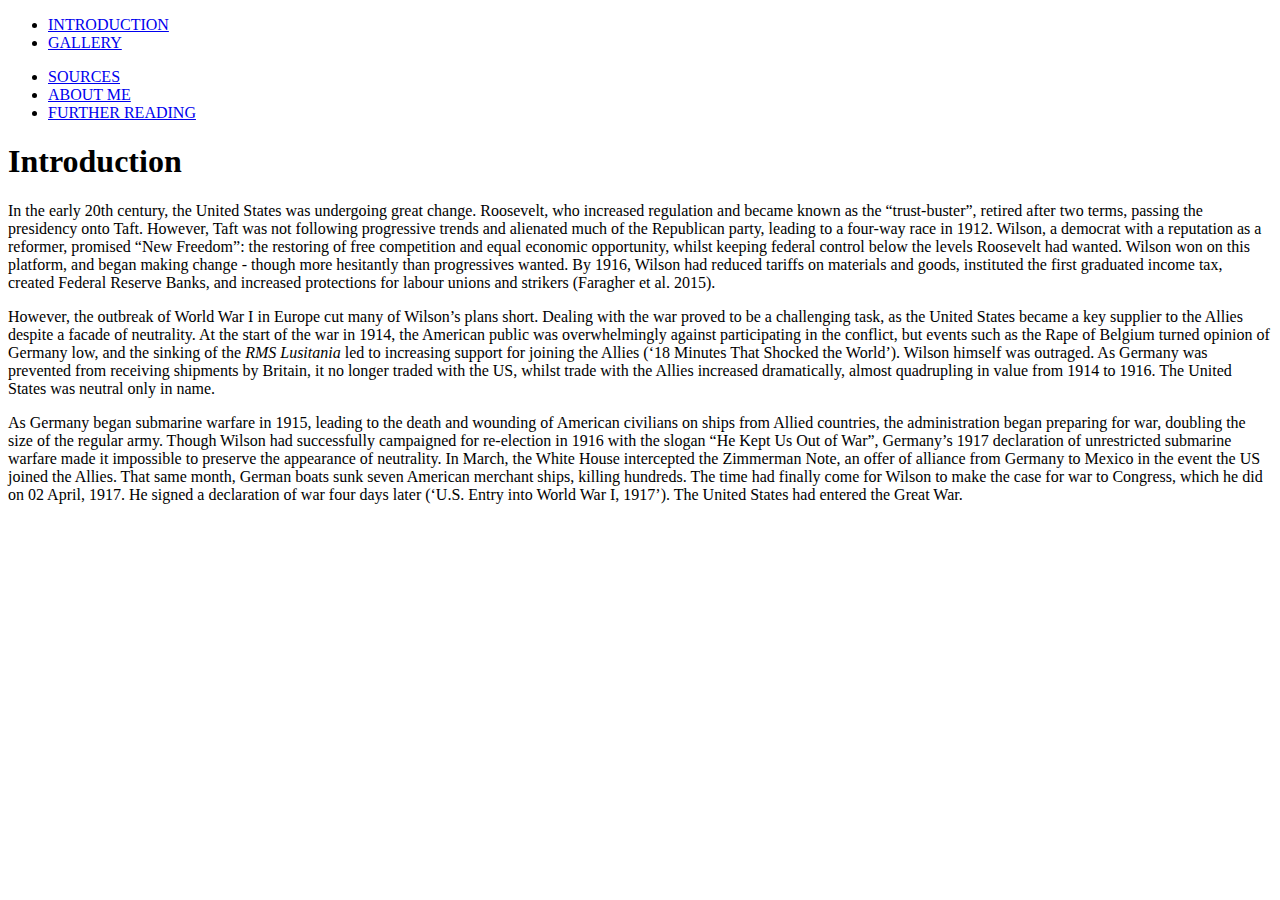
==== commit 5fc08669: "Update index.html" ====
--- a/index.html
+++ b/index.html
@@ -1,372 +1,38 @@
-<?xml version="1.0" encoding="utf-8"?>
-<!DOCTYPE html PUBLIC "-//W3C//DTD XHTML 1.0 Strict//EN"
-"http://www.w3.org/TR/xhtml1/DTD/xhtml1-strict.dtd">
-<html xmlns="http://www.w3.org/1999/xhtml" lang="en" xml:lang="en">
+<!DOCTYPE html>
+<html lang="en">
 <head>
-<!-- 2021-11-08 Mon 00:08 -->
-<meta http-equiv="Content-Type" content="text/html;charset=utf-8" />
-<meta name="viewport" content="width=device-width, initial-scale=1" />
-<title>U.S. Entry into World War I</title>
-<meta name="author" content="Felix" />
-<meta name="generator" content="Org Mode" />
-<style>
-  #content { max-width: 60em; margin: auto; }
-  .title  { text-align: center;
-             margin-bottom: .2em; }
-  .subtitle { text-align: center;
-              font-size: medium;
-              font-weight: bold;
-              margin-top:0; }
-  .todo   { font-family: monospace; color: red; }
-  .done   { font-family: monospace; color: green; }
-  .priority { font-family: monospace; color: orange; }
-  .tag    { background-color: #eee; font-family: monospace;
-            padding: 2px; font-size: 80%; font-weight: normal; }
-  .timestamp { color: #bebebe; }
-  .timestamp-kwd { color: #5f9ea0; }
-  .org-right  { margin-left: auto; margin-right: 0px;  text-align: right; }
-  .org-left   { margin-left: 0px;  margin-right: auto; text-align: left; }
-  .org-center { margin-left: auto; margin-right: auto; text-align: center; }
-  .underline { text-decoration: underline; }
-  #postamble p, #preamble p { font-size: 90%; margin: .2em; }
-  p.verse { margin-left: 3%; }
-  pre {
-    border: 1px solid #e6e6e6;
-    border-radius: 3px;
-    background-color: #f2f2f2;
-    padding: 8pt;
-    font-family: monospace;
-    overflow: auto;
-    margin: 1.2em;
-  }
-  pre.src {
-    position: relative;
-    overflow: auto;
-  }
-  pre.src:before {
-    display: none;
-    position: absolute;
-    top: -8px;
-    right: 12px;
-    padding: 3px;
-    color: #555;
-    background-color: #f2f2f299;
-  }
-  pre.src:hover:before { display: inline; margin-top: 14px;}
-  /* Languages per Org manual */
-  pre.src-asymptote:before { content: 'Asymptote'; }
-  pre.src-awk:before { content: 'Awk'; }
-  pre.src-authinfo::before { content: 'Authinfo'; }
-  pre.src-C:before { content: 'C'; }
-  /* pre.src-C++ doesn't work in CSS */
-  pre.src-clojure:before { content: 'Clojure'; }
-  pre.src-css:before { content: 'CSS'; }
-  pre.src-D:before { content: 'D'; }
-  pre.src-ditaa:before { content: 'ditaa'; }
-  pre.src-dot:before { content: 'Graphviz'; }
-  pre.src-calc:before { content: 'Emacs Calc'; }
-  pre.src-emacs-lisp:before { content: 'Emacs Lisp'; }
-  pre.src-fortran:before { content: 'Fortran'; }
-  pre.src-gnuplot:before { content: 'gnuplot'; }
-  pre.src-haskell:before { content: 'Haskell'; }
-  pre.src-hledger:before { content: 'hledger'; }
-  pre.src-java:before { content: 'Java'; }
-  pre.src-js:before { content: 'Javascript'; }
-  pre.src-latex:before { content: 'LaTeX'; }
-  pre.src-ledger:before { content: 'Ledger'; }
-  pre.src-lisp:before { content: 'Lisp'; }
-  pre.src-lilypond:before { content: 'Lilypond'; }
-  pre.src-lua:before { content: 'Lua'; }
-  pre.src-matlab:before { content: 'MATLAB'; }
-  pre.src-mscgen:before { content: 'Mscgen'; }
-  pre.src-ocaml:before { content: 'Objective Caml'; }
-  pre.src-octave:before { content: 'Octave'; }
-  pre.src-org:before { content: 'Org mode'; }
-  pre.src-oz:before { content: 'OZ'; }
-  pre.src-plantuml:before { content: 'Plantuml'; }
-  pre.src-processing:before { content: 'Processing.js'; }
-  pre.src-python:before { content: 'Python'; }
-  pre.src-R:before { content: 'R'; }
-  pre.src-ruby:before { content: 'Ruby'; }
-  pre.src-sass:before { content: 'Sass'; }
-  pre.src-scheme:before { content: 'Scheme'; }
-  pre.src-screen:before { content: 'Gnu Screen'; }
-  pre.src-sed:before { content: 'Sed'; }
-  pre.src-sh:before { content: 'shell'; }
-  pre.src-sql:before { content: 'SQL'; }
-  pre.src-sqlite:before { content: 'SQLite'; }
-  /* additional languages in org.el's org-babel-load-languages alist */
-  pre.src-forth:before { content: 'Forth'; }
-  pre.src-io:before { content: 'IO'; }
-  pre.src-J:before { content: 'J'; }
-  pre.src-makefile:before { content: 'Makefile'; }
-  pre.src-maxima:before { content: 'Maxima'; }
-  pre.src-perl:before { content: 'Perl'; }
-  pre.src-picolisp:before { content: 'Pico Lisp'; }
-  pre.src-scala:before { content: 'Scala'; }
-  pre.src-shell:before { content: 'Shell Script'; }
-  pre.src-ebnf2ps:before { content: 'ebfn2ps'; }
-  /* additional language identifiers per "defun org-babel-execute"
-       in ob-*.el */
-  pre.src-cpp:before  { content: 'C++'; }
-  pre.src-abc:before  { content: 'ABC'; }
-  pre.src-coq:before  { content: 'Coq'; }
-  pre.src-groovy:before  { content: 'Groovy'; }
-  /* additional language identifiers from org-babel-shell-names in
-     ob-shell.el: ob-shell is the only babel language using a lambda to put
-     the execution function name together. */
-  pre.src-bash:before  { content: 'bash'; }
-  pre.src-csh:before  { content: 'csh'; }
-  pre.src-ash:before  { content: 'ash'; }
-  pre.src-dash:before  { content: 'dash'; }
-  pre.src-ksh:before  { content: 'ksh'; }
-  pre.src-mksh:before  { content: 'mksh'; }
-  pre.src-posh:before  { content: 'posh'; }
-  /* Additional Emacs modes also supported by the LaTeX listings package */
-  pre.src-ada:before { content: 'Ada'; }
-  pre.src-asm:before { content: 'Assembler'; }
-  pre.src-caml:before { content: 'Caml'; }
-  pre.src-delphi:before { content: 'Delphi'; }
-  pre.src-html:before { content: 'HTML'; }
-  pre.src-idl:before { content: 'IDL'; }
-  pre.src-mercury:before { content: 'Mercury'; }
-  pre.src-metapost:before { content: 'MetaPost'; }
-  pre.src-modula-2:before { content: 'Modula-2'; }
-  pre.src-pascal:before { content: 'Pascal'; }
-  pre.src-ps:before { content: 'PostScript'; }
-  pre.src-prolog:before { content: 'Prolog'; }
-  pre.src-simula:before { content: 'Simula'; }
-  pre.src-tcl:before { content: 'tcl'; }
-  pre.src-tex:before { content: 'TeX'; }
-  pre.src-plain-tex:before { content: 'Plain TeX'; }
-  pre.src-verilog:before { content: 'Verilog'; }
-  pre.src-vhdl:before { content: 'VHDL'; }
-  pre.src-xml:before { content: 'XML'; }
-  pre.src-nxml:before { content: 'XML'; }
-  /* add a generic configuration mode; LaTeX export needs an additional
-     (add-to-list 'org-latex-listings-langs '(conf " ")) in .emacs */
-  pre.src-conf:before { content: 'Configuration File'; }
-
-  table { border-collapse:collapse; }
-  caption.t-above { caption-side: top; }
-  caption.t-bottom { caption-side: bottom; }
-  td, th { vertical-align:top;  }
-  th.org-right  { text-align: center;  }
-  th.org-left   { text-align: center;   }
-  th.org-center { text-align: center; }
-  td.org-right  { text-align: right;  }
-  td.org-left   { text-align: left;   }
-  td.org-center { text-align: center; }
-  dt { font-weight: bold; }
-  .footpara { display: inline; }
-  .footdef  { margin-bottom: 1em; }
-  .figure { padding: 1em; }
-  .figure p { text-align: center; }
-  .equation-container {
-    display: table;
-    text-align: center;
-    width: 100%;
-  }
-  .equation {
-    vertical-align: middle;
-  }
-  .equation-label {
-    display: table-cell;
-    text-align: right;
-    vertical-align: middle;
-  }
-  .inlinetask {
-    padding: 10px;
-    border: 2px solid gray;
-    margin: 10px;
-    background: #ffffcc;
-  }
-  #org-div-home-and-up
-   { text-align: right; font-size: 70%; white-space: nowrap; }
-  textarea { overflow-x: auto; }
-  .linenr { font-size: smaller }
-  .code-highlighted { background-color: #ffff00; }
-  .org-info-js_info-navigation { border-style: none; }
-  #org-info-js_console-label
-    { font-size: 10px; font-weight: bold; white-space: nowrap; }
-  .org-info-js_search-highlight
-    { background-color: #ffff00; color: #000000; font-weight: bold; }
-  .org-svg { width: 90%; }
-</style>
-<link rel="stylesheet" type="text/css" href="https://fniessen.github.io/org-html-themes/src/readtheorg_theme/css/htmlize.css"/>
-<link rel="stylesheet" type="text/css" href="https://fniessen.github.io/org-html-themes/src/readtheorg_theme/css/readtheorg.css"/>
-<script src="https://ajax.googleapis.com/ajax/libs/jquery/2.1.3/jquery.min.js"></script>
-<script src="https://maxcdn.bootstrapcdn.com/bootstrap/3.3.4/js/bootstrap.min.js"></script>
-<script type="text/javascript" src="https://fniessen.github.io/org-html-themes/src/lib/js/jquery.stickytableheaders.min.js"></script>
-<script type="text/javascript" src="https://fniessen.github.io/org-html-themes/src/readtheorg_theme/js/readtheorg.js"></script>
+    <link rel="stylesheet" href="style.css">
+    <meta charset="UTF-8">
+    <title>U.S. Entry into WWI</title>
 </head>
 <body>
-<div id="content" class="content">
-<h1 class="title">U.S. Entry into World War I</h1>
-<div id="table-of-contents" role="doc-toc">
-<h2>Table of Contents</h2>
-<div id="text-table-of-contents" role="doc-toc">
-<ul>
-<li><a href="#org0e80322">1. Introduction</a></li>
-<li><a href="#org5272f05">2. Gallery</a></li>
-<li><a href="#org0d3c154">3. About Me</a></li>
-<li><a href="#orge9e938b">4. Sources</a></li>
-<li><a href="#org73ad1e0">5. Further Reading</a></li>
-</ul>
-</div>
-</div>
 
-<div id="outline-container-org0e80322" class="outline-2">
-<h2 id="org0e80322"><span class="section-number-2">1.</span> Introduction</h2>
-<div class="outline-text-2" id="text-1">
-<p>
-In the early 20th century, the United States was undergoing great change. Roosevelt, who increased regulation and became known as the &ldquo;trust-buster&rdquo;, retired after two terms, passing the presidency onto Taft. However, Taft was not following progressive trends and alienated much of the Republican party, leading to a four-way race in 1912. Wilson, a democrat with a reputation as a reformer, promised &ldquo;New Freedom&rdquo;: the restoring of free competition and equal economic opportunity, whilst keeping federal control below the levels Roosevelt had wanted. Wilson won on this platform, and began making change - though more hesitantly than progressives wanted. By 1916, Wilson had reduced tariffs on materials and goods, instituted the first graduated income tax, created Federal Reserve Banks, and increased protections for labour unions and strikers.
-</p>
+    <nav class="card">
+        <div class="nav-left">
+            <ul>
+                <li><a href="./index.html">INTRODUCTION</a></li>
+                <li><a href="./gallery.html">GALLERY</a></li>
+            </ul>
+        </div>
+        <div class="nav-right">
+            <ul>
+                <li><a href="./sources.html">SOURCES</A></li>
+                <li><a href="./aboutMe.html">ABOUT ME</A></li>
+                <li><a href="./furtherReading.html">FURTHER READING</a></li>
+            </ul>
+        </div>
+    </nav>
 
-<p>
-However, the outbreak of World War I in Europe cut many of Wilson&rsquo;s plans short. Dealing with the war proved to be a challenging task, as the United States became a key supplier to the Allies despite a facade of neutrality. At the start of the war in 1914, the American public was overwhelmingly against participating in the conflict, but events such as the Rape of Belgium turned opinion of Germany low, and the sinking of the <i>RMS Lusitania</i> led to increasing support for joining the Allies. Wilson himself was outraged. As Germany was prevented from receiving shipments by Britain, it no longer traded with the US, whilst trade with the Allies increased dramatically, almost quadrupling in value from 1914 to 1916. The United States was neutral only in name.
-</p>
+    <div class="card">
+<p><link rel="stylesheet" href="index.css"></p>
 
-<p>
-As Germany began submarine warfare in 1915, leading to the death and wounding of American civilians on ships from Allied countries, the administration began preparing for war, doubling the size of the regular army. Though Wilson had successfully campaigned for re-election in 1916 with the slogan &ldquo;He Kept Us Out of War&rdquo;, Germany&rsquo;s 1917 declaration of unrestricted submarine warfare made it impossible to preserve the appearance of neutrality. In March, the White House intercepted the Zimmerman Note, an offer of alliance from Germany to Mexico in the event the US joined the Allies. That same month, German boats sunk seven American merchant ships, killing hundreds. The time had finally come for Wilson to make the case for war to Congress, which he did on 02 April, 1917. He signed a declaration of war four days later. The United States had entered the Great War.
-</p>
-</div>
-</div>
+<h1 id="Introduction">Introduction</h1>
 
-<div id="outline-container-org5272f05" class="outline-2">
-<h2 id="org5272f05"><span class="section-number-2">2.</span> Gallery</h2>
-<div class="outline-text-2" id="text-2">
+<p>In the early 20th century, the United States was undergoing great change. Roosevelt, who increased regulation and became known as the &#8220;trust-buster&#8221;, retired after two terms, passing the presidency onto Taft. However, Taft was not following progressive trends and alienated much of the Republican party, leading to a four-way race in 1912. Wilson, a democrat with a reputation as a reformer, promised &#8220;New Freedom&#8221;: the restoring of free competition and equal economic opportunity, whilst keeping federal control below the levels Roosevelt had wanted. Wilson won on this platform, and began making change - though more hesitantly than progressives wanted. By 1916, Wilson had reduced tariffs on materials and goods, instituted the first graduated income tax, created Federal Reserve Banks, and increased protections for labour unions and strikers (Faragher et al. 2015).</p>
 
-<div id="orgdb18a63" class="figure">
-<p><img src="./images/destroyBrute.jpg" alt="destroyBrute.jpg" />
-</p>
-</div>
+<p>However, the outbreak of World War I in Europe cut many of Wilson&#8217;s plans short. Dealing with the war proved to be a challenging task, as the United States became a key supplier to the Allies despite a facade of neutrality. At the start of the war in 1914, the American public was overwhelmingly against participating in the conflict, but events such as the Rape of Belgium turned opinion of Germany low, and the sinking of the <em>RMS Lusitania</em> led to increasing support for joining the Allies (‘18 Minutes That Shocked the World’). Wilson himself was outraged. As Germany was prevented from receiving shipments by Britain, it no longer traded with the US, whilst trade with the Allies increased dramatically, almost quadrupling in value from 1914 to 1916. The United States was neutral only in name.</p>
 
-<p>
-This war propaganda poster from 1918 illustrates how the American public&rsquo;s opinion of Germany was coloured by the events such as the Rape of Belgium and the killing of Americans on ships due to unrestricted submarine warfare. Americans were incentivised to join the US Army in order to stop the German &ldquo;ape&rdquo; from imposing its &ldquo;kultur&rdquo; on the world. Germany is depicted as a &ldquo;mad brute&rdquo;, hauling away a woman in Classical dress and posture with bloody hands while wearing the crown of &ldquo;militarism&rdquo;. The woman, revealing something of the gender norms of the time and calling back to 19th century ideas of Manifest Destiny and imperialism, represents liberty and democracy - something precious and beautiful soldiers should fight to preserve from Germany&rsquo;s bloody grip. In the illustration, the ape, presumably having come from the ruined and desolate cities in the background, is stepping onto the shore of America. This piece of propaganda tells the viewer that the German threat has left Europe, and the same destruction suffered by Belgium and France could soon come to the US.
-</p>
-
-<hr />
-
-<p>
-<img src="./images/prominentAmericansWhoLost.jpg" alt="prominentAmericansWhoLost.jpg" /><img src="./images/pTheirLivesOnLusitania.jpg" alt="pTheirLivesOnLusitania.jpg" />
-</p>
-
-<p>
-At the start of the war, German submarines would surface to carry out formal searches of cargo and allow crew to escape, but in February of 1915, Germany declared a war zone around Britain in which any ships would be immediately sunk. The RMS Lusitania, a luxury passenger liner, was given no warning before being torpedoed by a German U-boat on 07 May that same year. It was crossing the Atlantic from New York to Liverpool when a German U-20 fired upon it, resulting in a rapid sinking and the death of 1200 of almost two thousand passengers. Though it had been used as a passenger ship since its maiden voyage in 1906, it had been built during a time of rising tensions in Europe, so it was given the ability to be converted into a warship if the need arose. It had indeed been used to carry Allied war materiel, and may have been doing so at the time of its sinking.
-128 of the people killed were Americans - a fact which led the US government, neutral at the time, to severely protest Germany&rsquo;s unrestricted submarine warfare. Germany halted the policy in September, but the pause would prove to be short-lived. In February 1917, unrestricted submarine warfare was resumed.
-</p>
-
-<hr />
-
-
-<div id="org2d9901e" class="figure">
-<p><img src="./images/rememberBelgium.jpg" alt="rememberBelgium.jpg" />
-</p>
-</div>
-
-<p>
-The 1839 Treaty of London guaranteed Belgian neutrality in European affairs, but Germany paid no regard to this in passing through Belgium in order to defeat France. In doing so, many Belgian towns were ravaged and looted, and their civilians killed or wounded. One of the most famous such cities was Leuven, located east of Brussels. Belgian accounts of the German occupation of Leuven during August 1914 - which were reported in Britain and the US and given credibility over the German version of events - stated that German troops had massacred civilians, raped Belgian women, and destroyed historical buildings. Indeed, German troops burnt the Leuven library during the occupation.
-Whether or not the Belgians had provoked German troops was unimportant: Allied populations were outraged. The poster above shows a German soldier (recognisable by the characteristic &ldquo;Pickelhaube&rdquo; helmet) running from a falling Belgian woman in a blazing city with the provocative title &ldquo;Remember Belgium&rdquo;. Allied war propaganda in the United States often took advantage from the strong emotional reaction to apparent &ldquo;atrocities&rdquo; such as this to garner support for the war effort and call citizens to action. The Rape of Belgium was one factor that turned American opinion of Germany more and more sour as the war raged on.
-</p>
-
-<hr />
-
-
-<div id="org93f6a0c" class="figure">
-<p><img src="./images/lifePrussia.jpg" alt="lifePrussia.jpg" />
-</p>
-</div>
-
-<p>
-Americans were fearful of what would happen if the Great War came to US soil. This 1916 <i>Life Magazine</i> cover artwork depicts a North America split between the Central Powers. The &ldquo;Gulf of Hate&rdquo; and &ldquo;Straits of Horror&rdquo; warn of tyrannical German rule, and an &ldquo;American Reservation&rdquo; harkens back to the conquest of native peoples by European settlers (which, of course, white Americans wished to avoid happening to themselves). Mexico is preserved due to an alliance with Germany, as indicated by the Zimmerman note roughly one year prior to this publication. Cities and bodies of water are renamed.
-This cover was war-time propaganda, with the purpose of urging American involvement in the war now so as to keep the conflict in Europe and keep the Central Powers out of North America. As World War I continued, Germany was threatening American trade and ships, and an antagonistic relationship was forming between it and the United States despite the latter&rsquo;s ostensible neutrality. This <i>Life Magazine</i> cover captures the worst fears of the American public a year before the United States&rsquo; entry into the war.
-</p>
-
-<hr />
-
-
-<div id="orga4dbf8f" class="figure">
-<p><img src="./images/paintingPosters.jpg" alt="paintingPosters.jpg" />
-</p>
-</div>
-
-<p>
-Producing and distributing war propaganda was crucial to encouraging the war effort and keeping morale high. This photograph, produced in 1915 by the War Department, shows Albert Sterner painting war posters. The Library of Congress Prints and Photographs Division by itself has digitised copies of about 1900 posters created between 1914 and 1920. The poster as a genre was vital to the widespread dissemination of information during the war, and served to advertise the army, navy, and other parts of the war effort to participating and non-participating civilians. Despite its late entry into the war, American posters numbered greater than posters from any other country.
-</p>
-</div>
-</div>
-
-<div id="outline-container-org0d3c154" class="outline-2">
-<h2 id="org0d3c154"><span class="section-number-2">3.</span> About Me</h2>
-<div class="outline-text-2" id="text-3">
-<p>
-I&rsquo;m Felix, a student in Washington D.C. planning to major in computer science and/or astrophysics. Though history is not a passion of mine, I find the world wars and their politics truly fascinating to study and learn from. I chose to look at the States&rsquo; entry into WWI for this exhibit as I feel education on the world wars in the public school system is lacking, and because I believe WWI fundamentally changed the United States. Studying this topic allowed me to better understand the United States, as well as the current global political situation.
-</p>
-</div>
-</div>
-
-<div id="outline-container-orge9e938b" class="outline-2">
-<h2 id="orge9e938b"><span class="section-number-2">4.</span> Sources</h2>
-<div class="outline-text-2" id="text-4">
-<p>
-‘18 Minutes That Shocked the World’. Imperial War Museum, <a href="https://www.iwm.org.uk/history/18-minutes-that-shocked-the-world">https://www.iwm.org.uk/history/18-minutes-that-shocked-the-world</a>.
-</p>
-
-<p>
-‘About This Collection’, <a href="https://www.loc.gov/collections/world-war-i-posters/about-this-collection/">https://www.loc.gov/collections/world-war-i-posters/about-this-collection/</a>.
-</p>
-
-<p>
-Faragher, John Mack, Mari Jo Buhle, Daniel Czitrom, and Susan H. Armitage. Out of Many: A History of the American People. 8th ed. Pearson, 2015.
-</p>
-
-<p>
-Meurer, Christian, and Fernand Mayence. ‘The Blame for the Sack of Louvain’. Current History Magazine, July 1928, 556–71.
-</p>
-
-<p>
-New Prussia: ‘My Country, “Tis of Thee”’. 10 February 1916. Life Magazine. Vol. 67. <img src="https://upload.wikimedia.org/wikipedia/commons/5/5c/Life_Magazine_February_10_1916.jpg" alt="Life_Magazine_February_10_1916.jpg" />.
-</p>
-
-<p>
-‘Prominent Americans Who Lost Their Lives on the S.S. Lusitania’. Picture Section, Part 1, 16 May 1915. <a href="https://www.loc.gov/item/sn78004456/1915-05-16/ed-1/">https://www.loc.gov/item/sn78004456/1915-05-16/ed-1/</a>.
-</p>
-
-<p>
-International FilmService , ed. ‘Albert Sterner Painting War Posters for the Government’. War Department, 1918. <a href="https://catalog.archives.gov/id/533471">https://catalog.archives.gov/id/533471</a>.
-</p>
-
-<p>
-‘The Lusitania Disaster’, <a href="https://www.loc.gov/collections/world-war-i-rotogravures/articles-and-essays/the-lusitania-disaster/">https://www.loc.gov/collections/world-war-i-rotogravures/articles-and-essays/the-lusitania-disaster/</a>.
-</p>
-</div>
-</div>
-
-<div id="outline-container-org73ad1e0" class="outline-2">
-<h2 id="org73ad1e0"><span class="section-number-2">5.</span> Further Reading</h2>
-<div class="outline-text-2" id="text-5">
-<p>
-Faragher, John Mack, Mari Jo Buhle, Daniel Czitrom, and Susan H. Armitage. Out of Many: A History of the American People. 8th ed. Pearson, 2015.
-</p>
-
-<p>
-Meurer, Christian, and Fernand Mayence. ‘The Blame for the Sack of Louvain’. Current History Magazine, July 1928, 556–71.
-</p>
-
-<p>
-Schaepdrijver, Sophie de. ‘The “German Atrocities” of 1914’. British Library, 29 January 2014. <a href="https://www.bl.uk/world-war-one/articles/civilian-atrocities-german-1914">https://www.bl.uk/world-war-one/articles/civilian-atrocities-german-1914</a>.
-</p>
-
-<p>
-Zuckerman, Larry. The Rape of Belgium: The Untold Story of World War I, 2004.
-</p>
-</div>
-</div>
-</div>
-<div id="postamble" class="status">
-<p class="author">Author: Felix</p>
-<p class="date">Created: 2021-11-08 Mon 00:08</p>
+<p>As Germany began submarine warfare in 1915, leading to the death and wounding of American civilians on ships from Allied countries, the administration began preparing for war, doubling the size of the regular army. Though Wilson had successfully campaigned for re-election in 1916 with the slogan &#8220;He Kept Us Out of War&#8221;, Germany&#8217;s 1917 declaration of unrestricted submarine warfare made it impossible to preserve the appearance of neutrality. In March, the White House intercepted the Zimmerman Note, an offer of alliance from Germany to Mexico in the event the US joined the Allies. That same month, German boats sunk seven American merchant ships, killing hundreds. The time had finally come for Wilson to make the case for war to Congress, which he did on 02 April, 1917. He signed a declaration of war four days later (&#8216;U.S. Entry into World War I, 1917&#8217;). The United States had entered the Great War.</p>
 </div>
 </body>
 </html>
